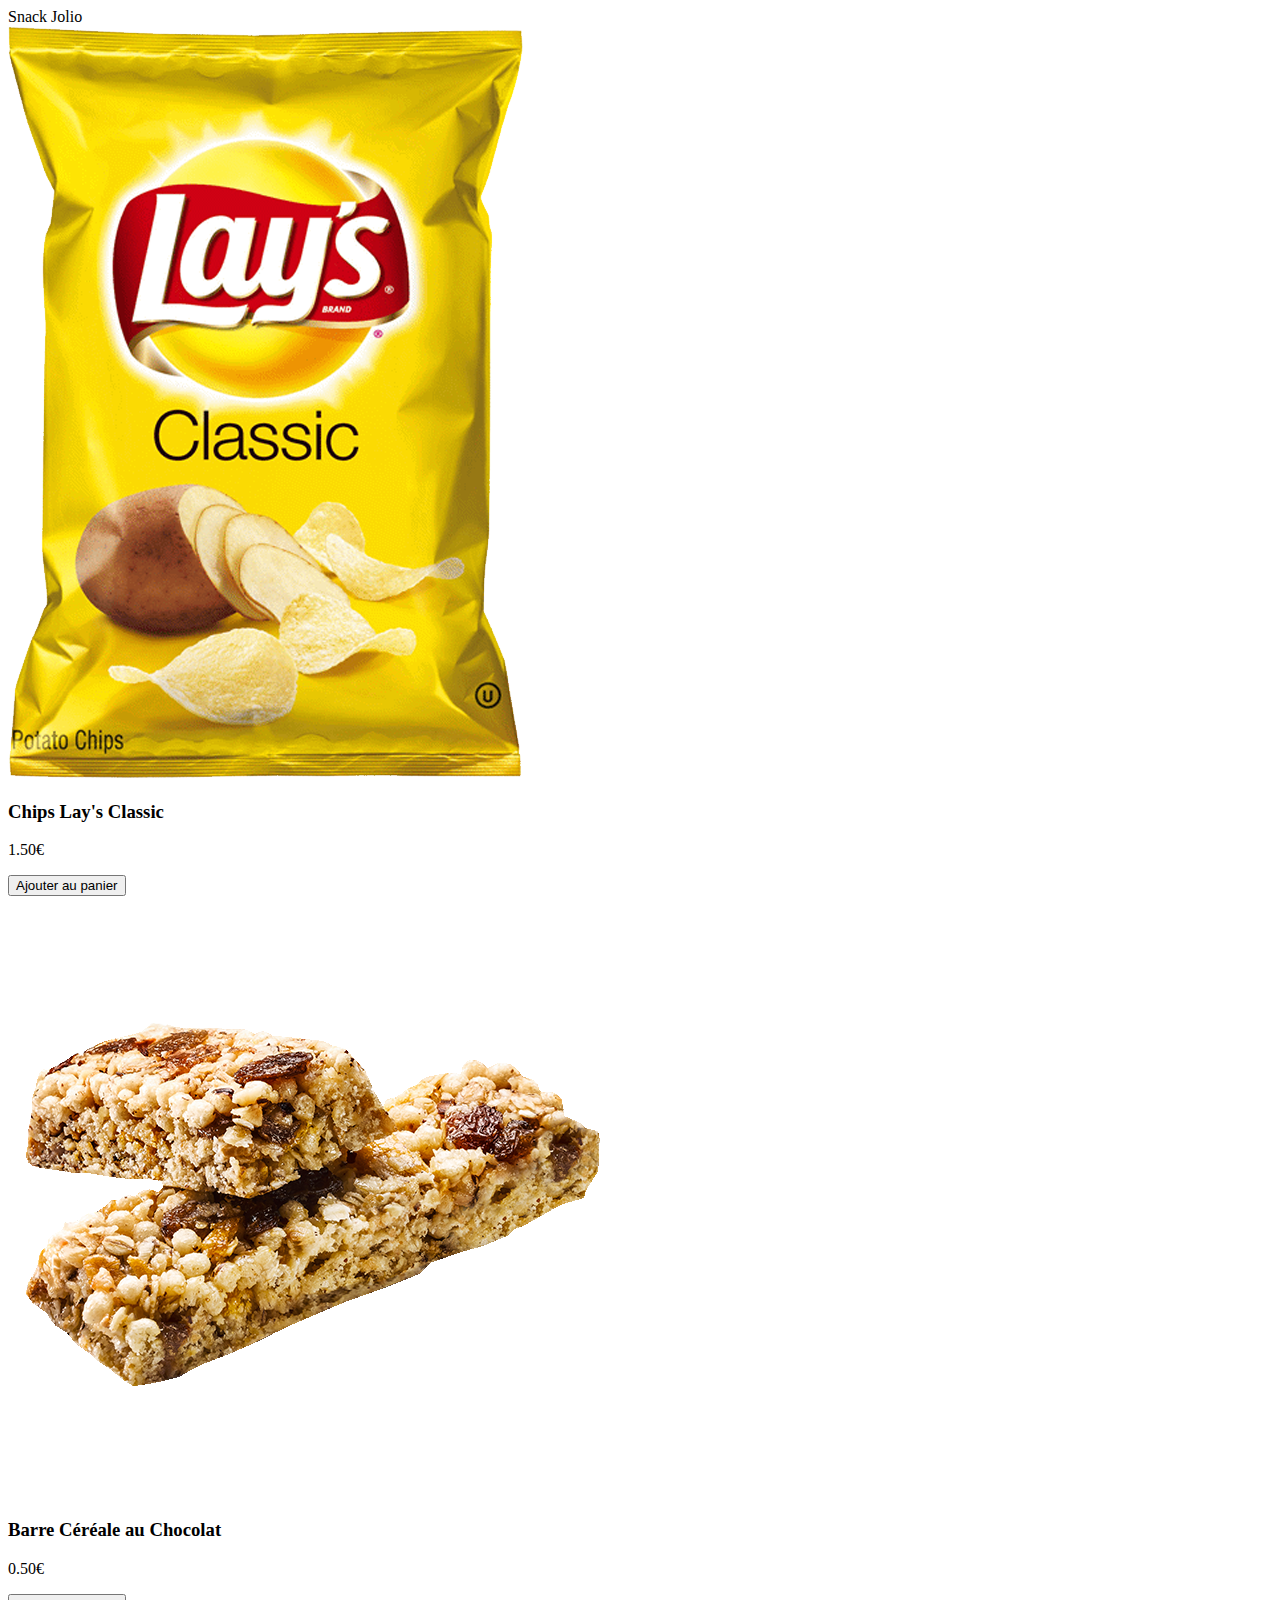
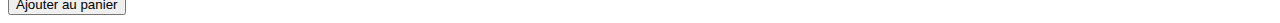
==== index.html @ e97047f4 "first commit" ====
<!DOCTYPE html>
<head>
    <meta charset="utf-8"/>
    <meta name="viewport" content="width=device-width, initial-scale=1.0">
    <title>Snack Jolio - Boutique</title>
    <link rel="icon" href="photo/sac-parachute.png"/> 
    <link rel="stylesheet" href="style.css"/>
</head>

<body>
    <div class="titre">Snack Jolio</div>
    <div class="product">
        <img class="image" src="photo/chips_lay's_classic.png" alt="Produit 1">
        <h3>Chips Lay's Classic</h3>
        <p class="price">1.50€</p>
        <button class="add-to-cart">Ajouter au panier</button>
    </div>
    <div class="product">
        <img class="image" src="photo/Barre-céréale-chocolat.png" alt="Produit 1">
        <h3>Barre Céréale au Chocolat</h3>
        <p class="price">0.50€</p>
        <button class="add-to-cart">Ajouter au panier</button>
    </div> 
</body>
---- style.css ----
@font-face {
    font-family: 'Grafton';
    src: url('font/zt-grafton-regular.ttf') format('truetype');
}

@media screen and (max-width: 426px) {
    .titre {
        text-align: center;
        font-family: 'Grafton';
        font-size: 34px;
    }
    .image {
        max-width: 100px;
    }
    .product {
        border: 1px solid #ccc;
        padding: 10px;
        text-align: center;
        margin: 10px;
      }
      
      .price {
        font-weight: bold;
        color: #f00;
      }
      
      .add-to-cart {
        background-color: #333;
        color: #fff;
        border: none;
        padding: 5px 10px;
        cursor: pointer;
      }
      
}
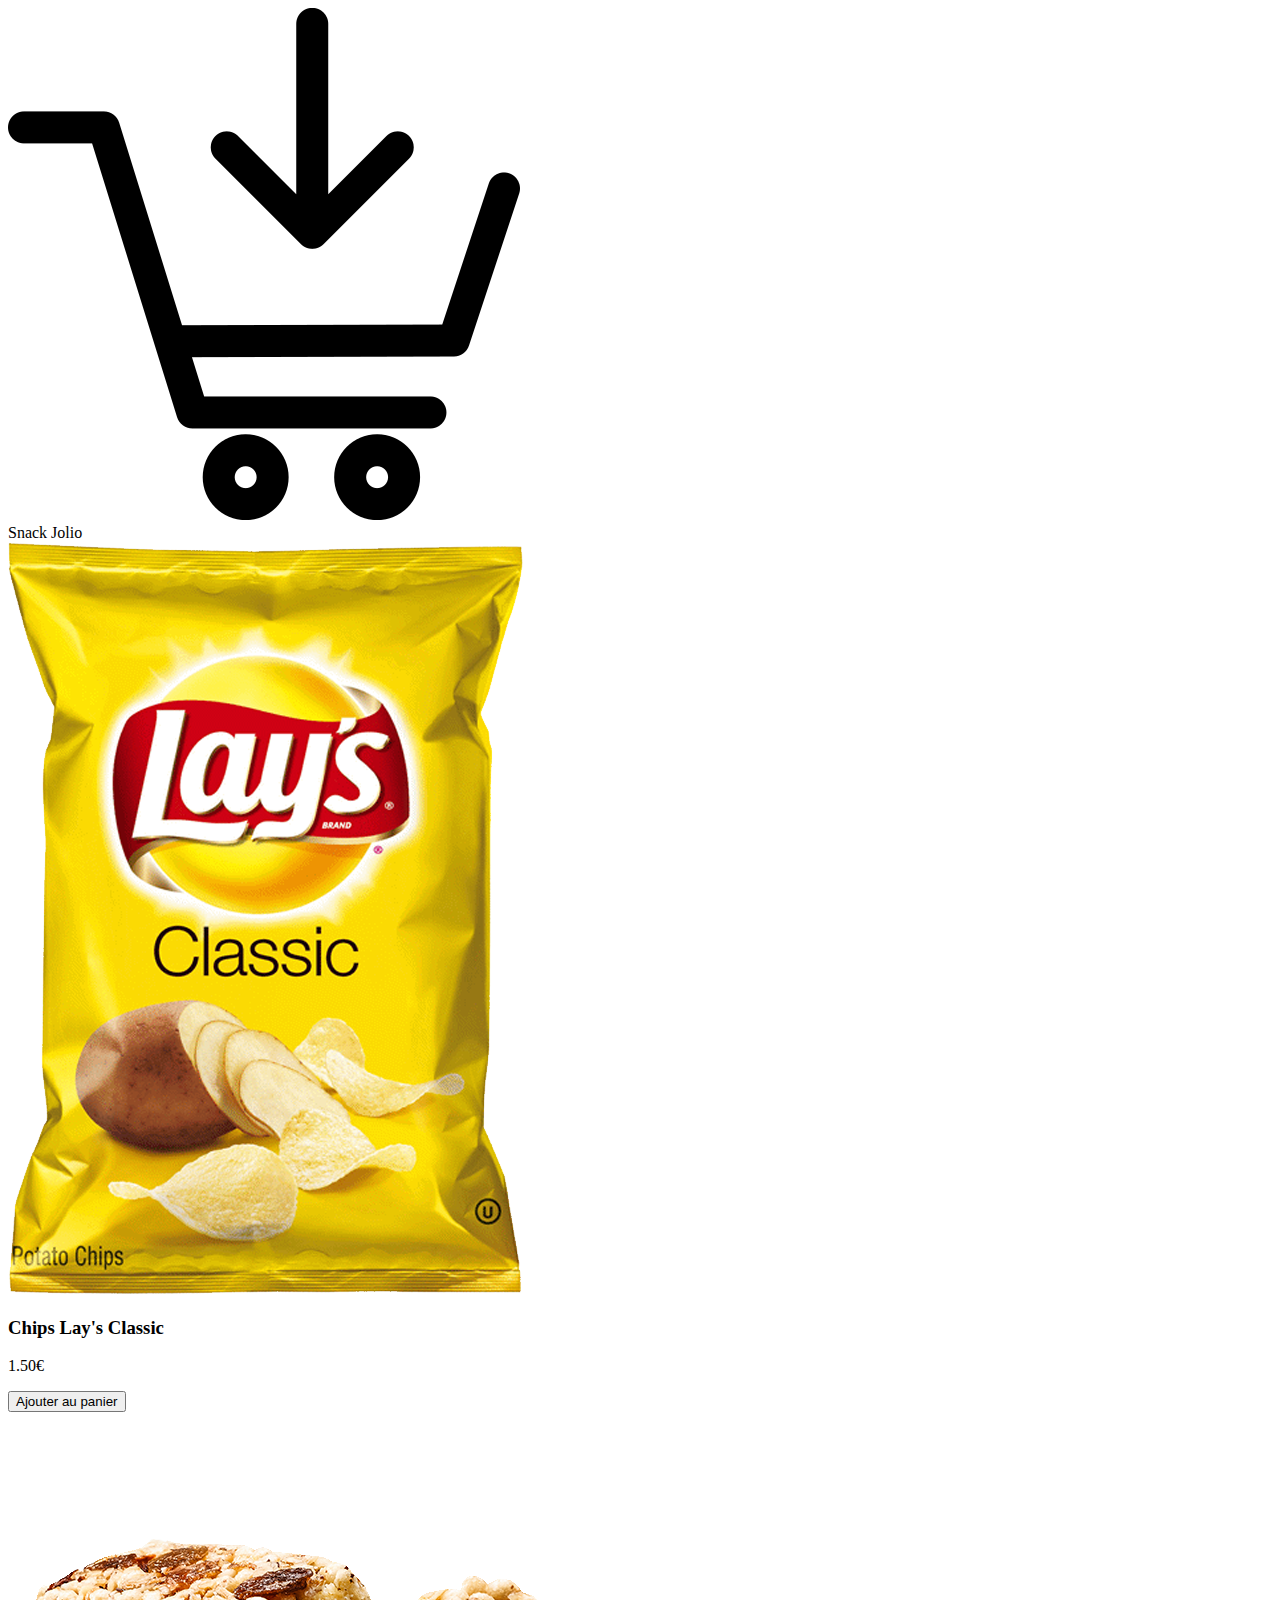
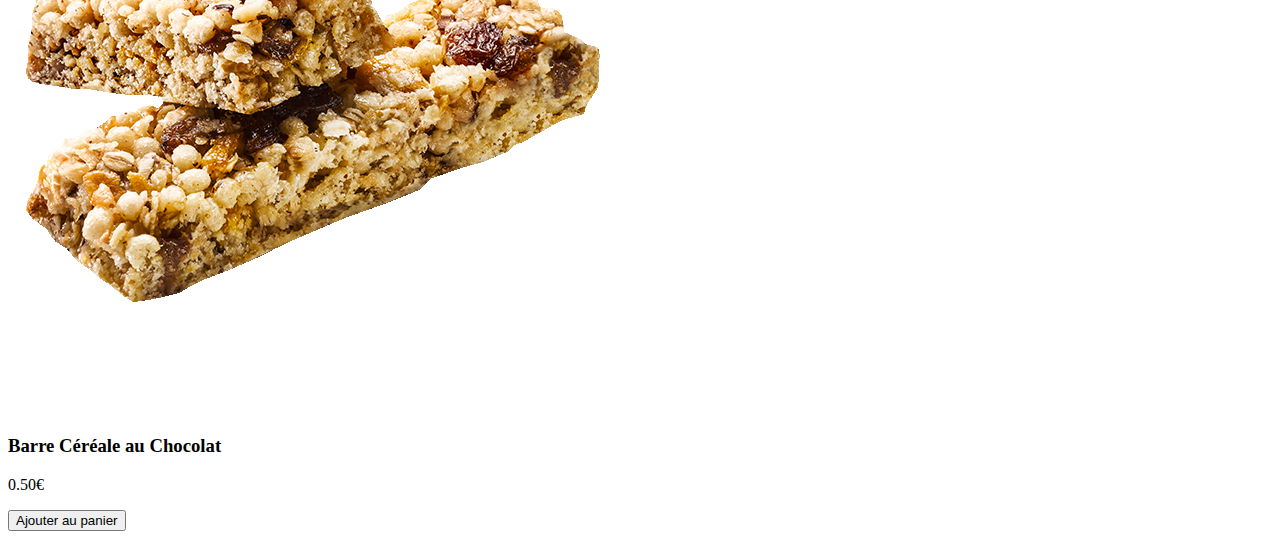
==== commit e769ca4e: "second commit" ====
--- a/index.html
+++ b/index.html
@@ -5,20 +5,24 @@
     <title>Snack Jolio - Boutique</title>
     <link rel="icon" href="photo/sac-parachute.png"/> 
     <link rel="stylesheet" href="style.css"/>
+    <script src="script.js"></script>
 </head>
 
 <body>
+    <a href="panier.html">
+        <img class="panier" src="photo/panier.png" alt="Votre panier"/>
+    </a>
     <div class="titre">Snack Jolio</div>
     <div class="product">
-        <img class="image" src="photo/chips_lay's_classic.png" alt="Produit 1">
+        <img class="image" src="photo/chips_lay's_classic.png" alt="Chips Lay's Classic">
         <h3>Chips Lay's Classic</h3>
         <p class="price">1.50€</p>
-        <button class="add-to-cart">Ajouter au panier</button>
+        <button class="add-to-cart" data-name="Chips Lay's Classic" data-price="1.50€">Ajouter au panier</button>
     </div>
     <div class="product">
-        <img class="image" src="photo/Barre-céréale-chocolat.png" alt="Produit 1">
+        <img class="image" src="photo/Barre-céréale-chocolat.png" alt="Barre Céréale au Chocolat">
         <h3>Barre Céréale au Chocolat</h3>
         <p class="price">0.50€</p>
-        <button class="add-to-cart">Ajouter au panier</button>
+        <button class="add-to-cart" data-name="Barre Céréale au Chocolat" data-price="0.50€">Ajouter au panier</button>
     </div> 
 </body>--- a/style.css
+++ b/style.css
@@ -9,27 +9,42 @@
         font-family: 'Grafton';
         font-size: 34px;
     }
+
     .image {
         max-width: 100px;
     }
+
     .product {
         border: 1px solid #ccc;
         padding: 10px;
         text-align: center;
         margin: 10px;
-      }
+    }
       
-      .price {
+    .price {
         font-weight: bold;
         color: #f00;
-      }
+    }
       
-      .add-to-cart {
+    .add-to-cart {
         background-color: #333;
         color: #fff;
         border: none;
         padding: 5px 10px;
         cursor: pointer;
-      }
+    }
       
+    .panier {
+        float: right;
+        max-width: 40px;
+        margin-left: -50px;
+        margin-right: 10px;
+    }
+
+    .retour {
+        float: left;
+        max-width: 40px;
+        margin-left: 10px;
+        margin-right: -30px;
+    }
 }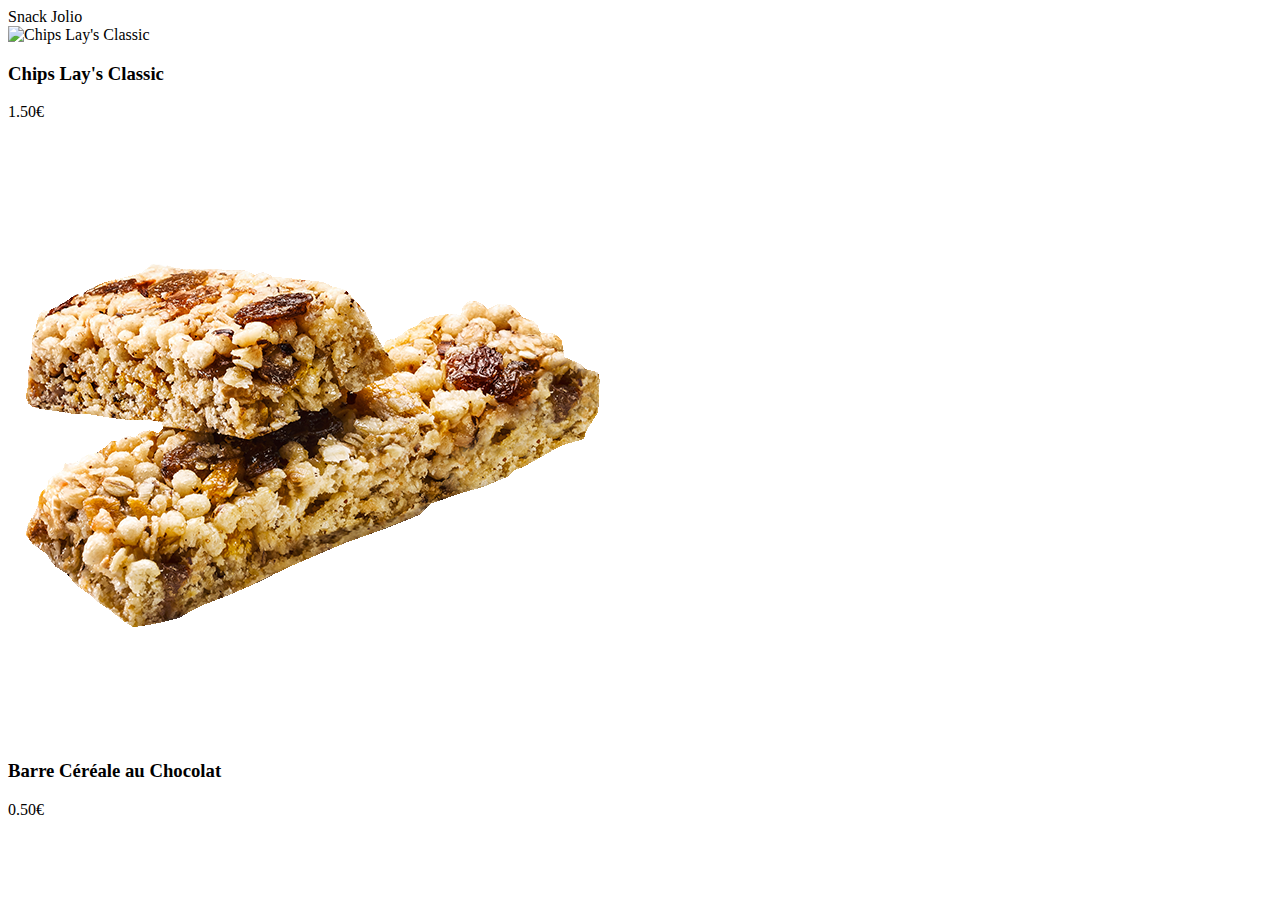
==== commit 4f866ac6: "10" ====
--- a/index.html
+++ b/index.html
@@ -3,26 +3,88 @@
     <meta charset="utf-8"/>
     <meta name="viewport" content="width=device-width, initial-scale=1.0">
     <title>Snack Jolio - Boutique</title>
-    <link rel="icon" href="photo/sac-parachute.png"/> 
+    <link rel="icon" href="photo/sac-de-livraison.png"/> 
     <link rel="stylesheet" href="style.css"/>
-    <script src="script.js"></script>
+    <script src="https://www.paypal.com/sdk/js?client-id=AahiLvy2JnKopHte2aaKFpALlUalPi7mvWph63BJ5jdGrnsiA52Bm4ZffnD5_xI2AtVXrN3UL7CwZny0&currency=EUR"></script>
 </head>
 
 <body>
-    <a href="panier.html">
-        <img class="panier" src="photo/panier.png" alt="Votre panier"/>
-    </a>
     <div class="titre">Snack Jolio</div>
     <div class="product">
         <img class="image" src="photo/chips_lay's_classic.png" alt="Chips Lay's Classic">
         <h3>Chips Lay's Classic</h3>
         <p class="price">1.50€</p>
-        <button class="add-to-cart" data-name="Chips Lay's Classic" data-price="1.50€">Ajouter au panier</button>
+        <div id="paypal-button-container"></div>
+      <script>
+    paypal.Buttons({
+
+      style: {
+        layout: 'horizontal',
+        color:  'gold',
+        shape:  'pill',
+        label:  'paypal'
+      },
+
+      createOrder: function(data, actions){
+        return actions.order.create({
+          purchase_units: [{
+            amount: {
+              value: '1.50',
+              name: 'Chips Lays Classic'
+            }
+          }]
+        })
+      },
+      onApprouve : function(data, actions) {
+        return actions.order.capture().then(function(details){
+          alert("Transaction accepter : "+ details.payer.name.given_name)
+        })
+      },
+      onError: function(err){
+        console.error('Payment Error :', err);
+        alert('Payment refuser !');
+      }
+
+    }).render("#paypal-button-container");
+    </script>
     </div>
+
     <div class="product">
         <img class="image" src="photo/Barre-céréale-chocolat.png" alt="Barre Céréale au Chocolat">
         <h3>Barre Céréale au Chocolat</h3>
         <p class="price">0.50€</p>
-        <button class="add-to-cart" data-name="Barre Céréale au Chocolat" data-price="0.50€">Ajouter au panier</button>
-    </div> 
+        <div id="paypal-button-container1"></div>
+      <script>
+    paypal.Buttons({
+
+      style: {
+        layout: 'horizontal',
+        color:  'gold',
+        shape:  'pill',
+        label:  'paypal'
+      },
+
+      createOrder: function(data, actions){
+        return actions.order.create({
+          purchase_units: [{
+            amount: {
+              value: '0.50',
+              name: 'Barre Céréale au Chocolat'
+            }
+          }]
+        })
+      },
+      onApprouve : function(data, actions) {
+        return actions.order.capture().then(function(details){
+          alert("Transaction accepter : "+ details.payer.name.given_name)
+        })
+      },
+      onError: function(err){
+        console.error('Payment Error :', err);
+        alert('Payment refuser !');
+      }
+
+    }).render("#paypal-button-container1");
+    </script>
+    </div>
 </body>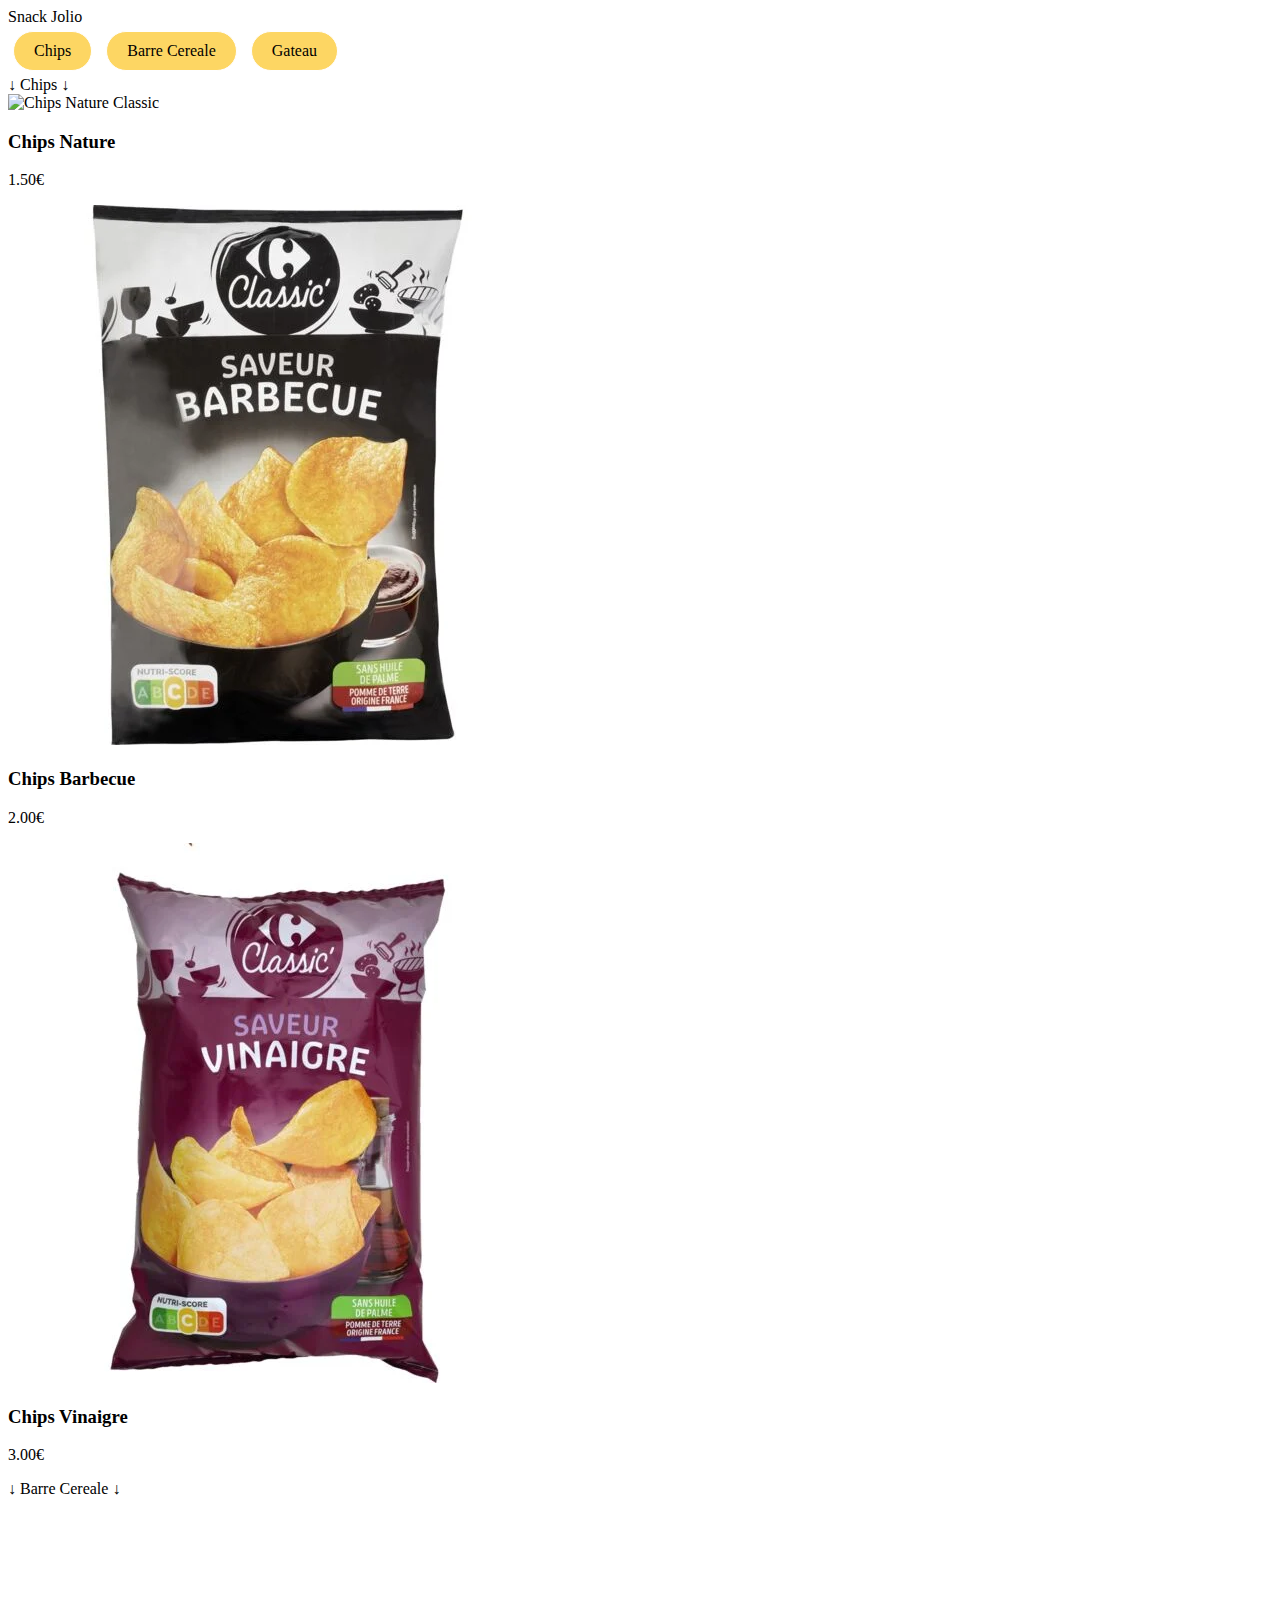
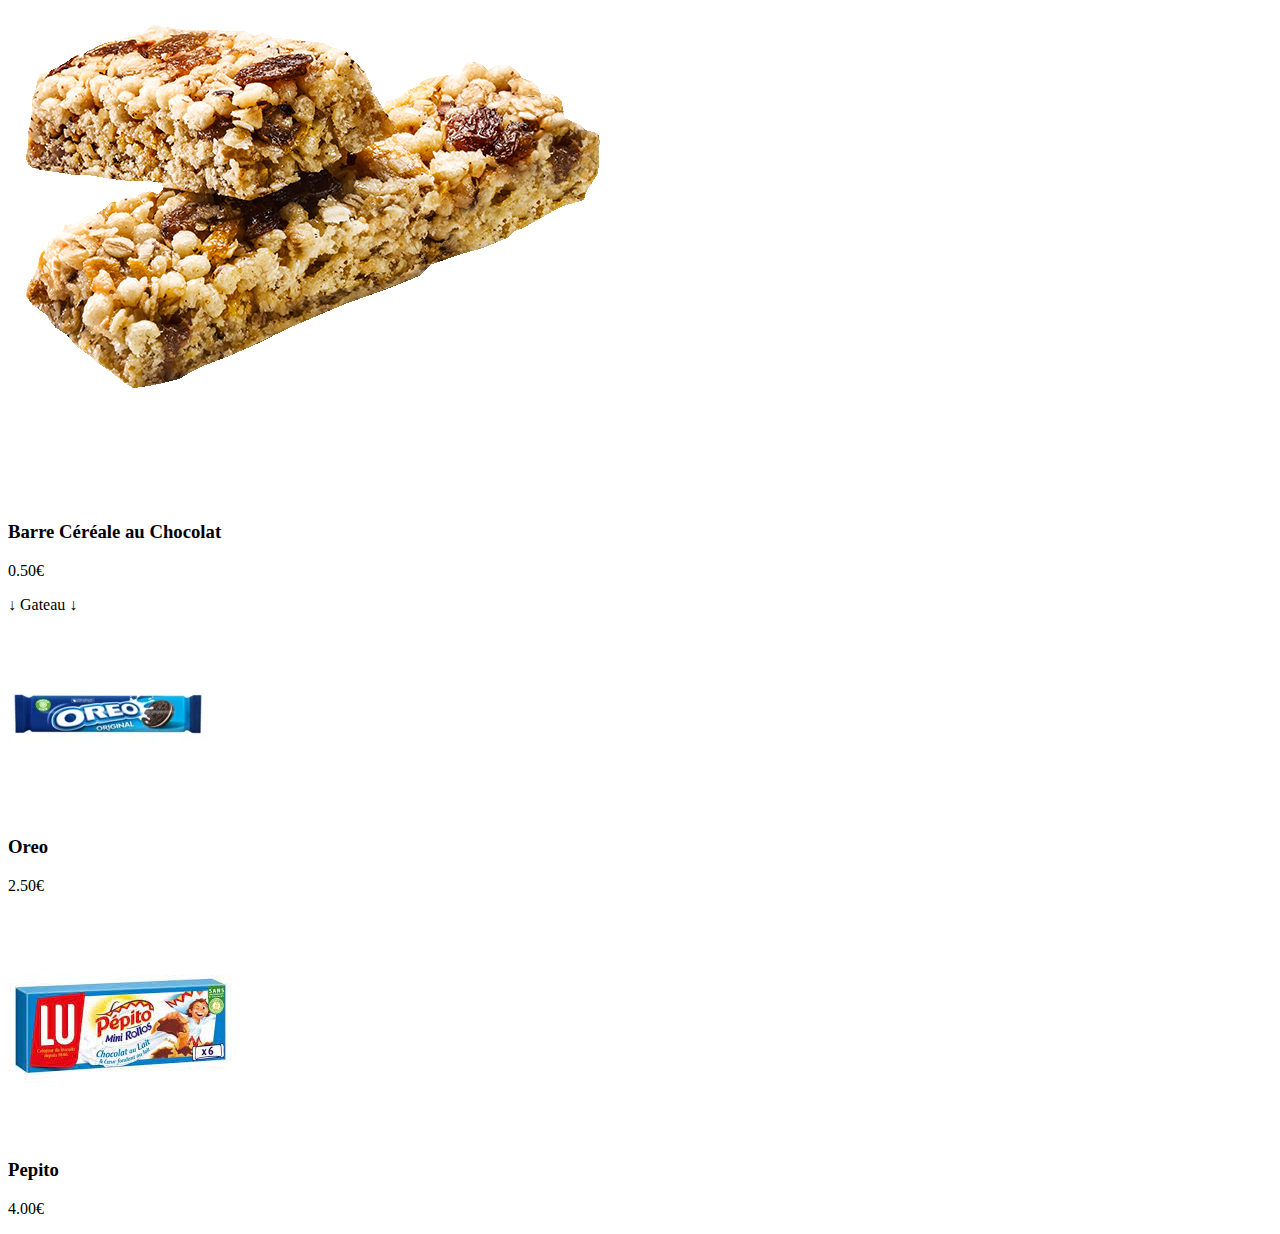
==== commit d403d9c4: "16" ====
--- a/index.html
+++ b/index.html
@@ -9,10 +9,19 @@
 </head>
 
 <body>
-    <div class="titre">Snack Jolio</div>
-    <div class="product">
-        <img class="image" src="photo/chips_lay's_classic.png" alt="Chips Lay's Classic">
-        <h3>Chips Lay's Classic</h3>
+  <div class="titre">Snack Jolio</div>
+  
+  <div class="lien">
+    <a href=#Chips>Chips</a>
+    <a href=#Barre>Barre Cereale</a>
+    <a href=#Gateau>Gateau</a>
+  </div>
+
+  <div id="Chips" class="titre1">↓ Chips ↓</div>
+
+    <div class="product">
+        <img class="image" src="photo/Chips_nature_carrefour.png" alt="Chips Nature Classic">
+        <h3>Chips Nature</h3>
         <p class="price">1.50€</p>
         <div id="paypal-button-container"></div>
       <script>
@@ -29,10 +38,9 @@
         return actions.order.create({
           purchase_units: [{
             amount: {
-              value: '1.50',
-              name: 'Chips Lays Classic'
-            }
-          }]
+              value: '1.85',
+            },
+          }],
         })
       },
       onApprouve : function(data, actions) {
@@ -48,6 +56,84 @@
     }).render("#paypal-button-container");
     </script>
     </div>
+
+    <div class="product">
+        <img class="image" src="photo/Chips BBQ carrefour.png" alt="Chips au Barbecue">
+        <h3>Chips Barbecue</h3>
+        <p class="price">2.00€</p>
+        <div id="paypal-button-container2"></div>
+      <script>
+    paypal.Buttons({
+
+      style: {
+        layout: 'horizontal',
+        color:  'gold',
+        shape:  'pill',
+        label:  'paypal'
+      },
+
+      createOrder: function(data, actions){
+        return actions.order.create({
+          purchase_units: [{
+            amount: {
+              value: '2.35',
+            },
+          }],
+        })
+      },
+      onApprouve : function(data, actions) {
+        return actions.order.capture().then(function(details){
+          alert("Transaction accepter : "+ details.payer.name.given_name)
+        })
+      },
+      onError: function(err){
+        console.error('Payment Error :', err);
+        alert('Payment refuser !');
+      }
+
+    }).render("#paypal-button-container2");
+    </script>
+    </div>
+
+    <div class="product">
+      <img class="image" src="photo/Chips vinaigre.png" alt="Chips au Vinaigre">
+      <h3>Chips Vinaigre</h3>
+      <p class="price">3.00€</p>
+      <div id="paypal-button-container3"></div>
+      <script>
+      paypal.Buttons({
+
+      style: {
+        layout: 'horizontal',
+        color:  'gold',
+        shape:  'pill',
+        label:  'paypal'
+      },
+
+      createOrder: function(data, actions){
+        return actions.order.create({
+          purchase_units: [{
+            amount: {
+              value: '3.35',
+            },
+          }],
+       })
+      },
+      onApprouve : function(data, actions) {
+        return actions.order.capture().then(function(details){
+          alert("Transaction accepter : "+ details.payer.name.given_name)
+        })
+      },
+      onError: function(err){
+        console.error('Payment Error :', err);
+        alert('Payment refuser !');
+      }
+
+    }).render("#paypal-button-container3");
+    </script>
+    </div>
+
+    <div id="Barre" class="titre1">↓ Barre Cereale ↓</div>
 
     <div class="product">
         <img class="image" src="photo/Barre-céréale-chocolat.png" alt="Barre Céréale au Chocolat">
@@ -68,8 +154,7 @@
         return actions.order.create({
           purchase_units: [{
             amount: {
-              value: '0.50',
-              name: 'Barre Céréale au Chocolat'
+              value: '0.85'
             }
           }]
         })
@@ -87,4 +172,82 @@
     }).render("#paypal-button-container1");
     </script>
     </div>
+
+    <div id="Gateau" class="titre1">↓ Gateau ↓</div>
+
+    <div class="product">
+      <img class="image" src="photo/Oreo.png" alt="Oreo">
+      <h3>Oreo</h3>
+      <p class="price">2.50€</p>
+      <div id="paypal-button-container4"></div>
+      <script>
+      paypal.Buttons({
+
+      style: {
+        layout: 'horizontal',
+        color:  'gold',
+        shape:  'pill',
+        label:  'paypal'
+      },
+
+      createOrder: function(data, actions){
+        return actions.order.create({
+          purchase_units: [{
+            amount: {
+              value: '2.85',
+            },
+          }],
+       })
+      },
+      onApprouve : function(data, actions) {
+        return actions.order.capture().then(function(details){
+          alert("Transaction accepter : "+ details.payer.name.given_name)
+        })
+      },
+      onError: function(err){
+        console.error('Payment Error :', err);
+        alert('Payment refuser !');
+      }
+
+    }).render("#paypal-button-container4");
+    </script>
+    </div>
+
+    <div class="product">
+      <img class="image" src="photo/pepito.jpg" alt="Pepito">
+      <h3>Pepito</h3>
+      <p class="price">4.00€</p>
+      <div id="paypal-button-container5"></div>
+      <script>
+      paypal.Buttons({
+
+      style: {
+        layout: 'horizontal',
+        color:  'gold',
+        shape:  'pill',
+        label:  'paypal'
+      },
+
+      createOrder: function(data, actions){
+        return actions.order.create({
+          purchase_units: [{
+            amount: {
+              value: '4.35',
+            },
+          }],
+       })
+      },
+      onApprouve : function(data, actions) {
+        return actions.order.capture().then(function(details){
+          alert("Transaction accepter : "+ details.payer.name.given_name)
+        })
+      },
+      onError: function(err){
+        console.error('Payment Error :', err);
+        alert('Payment refuser !');
+      }
+
+    }).render("#paypal-button-container5");
+    </script>
+    </div>
 </body>--- a/style.css
+++ b/style.css
@@ -3,15 +3,43 @@
     src: url('font/zt-grafton-regular.ttf') format('truetype');
 }
 
+/* Style de base pour les liens */
+a {
+    display: inline-block;
+    padding: 10px 20px; /* Ajustez les valeurs selon vos préférences */
+    background-color: #fdd663; /* Couleur de fond jaune */
+    color: black; /* Couleur du texte noir */
+    text-decoration: none; /* Pas de soulignement */
+    border: 1px solid rgb(255, 255, 255); /* Bordure noire d'épaisseur 1px */
+    border-radius: 20px; /* Coins arrondis */
+    margin: 5px; /* Marge autour des liens */
+}
+  
+  /* Au survol de la souris */
+a:hover {
+    background-color: orange; /* Couleur de fond orange au survol */
+}
+
+
 @media screen and (max-width: 426px) {
+    .lien{
+        text-align: center;
+    }
+    
     .titre {
         text-align: center;
         font-family: 'Grafton';
         font-size: 34px;
     }
+    
+    .titre1 {
+        text-align: center;
+        font-family: 'Grafton';
+        font-size: 20px;
+    }
 
     .image {
-        max-width: 100px;
+        max-width: 150px;
     }
 
     .product {
@@ -47,4 +75,21 @@
         margin-left: 10px;
         margin-right: -30px;
     }
+
+    .cart-item {
+        display: flex;
+        align-items: center;
+        margin: 10px;
+    }
+    
+    .cart-item-image {
+        width: 50px;
+        height: 50px;
+        margin-right: 10px;
+    }
+    
+    .cart-item-name {
+        font-size: 16px;
+    }
+    
 }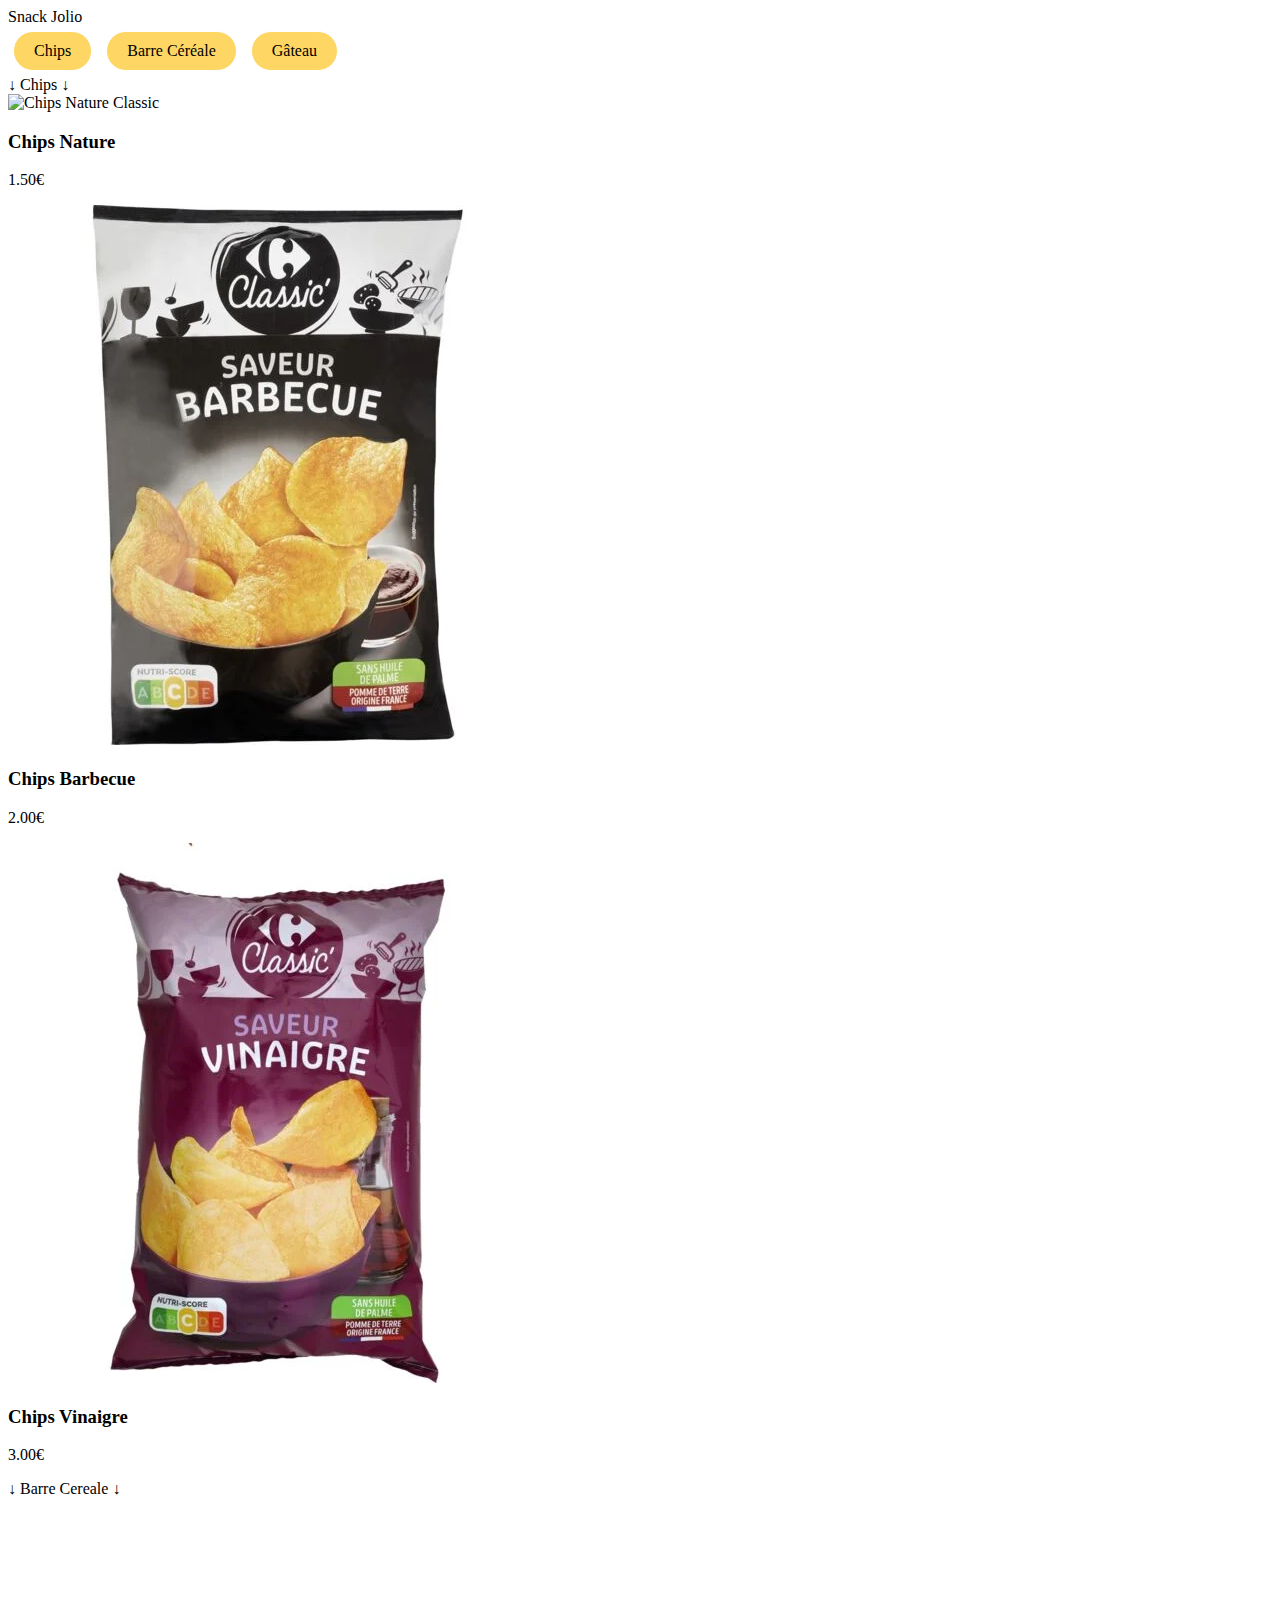
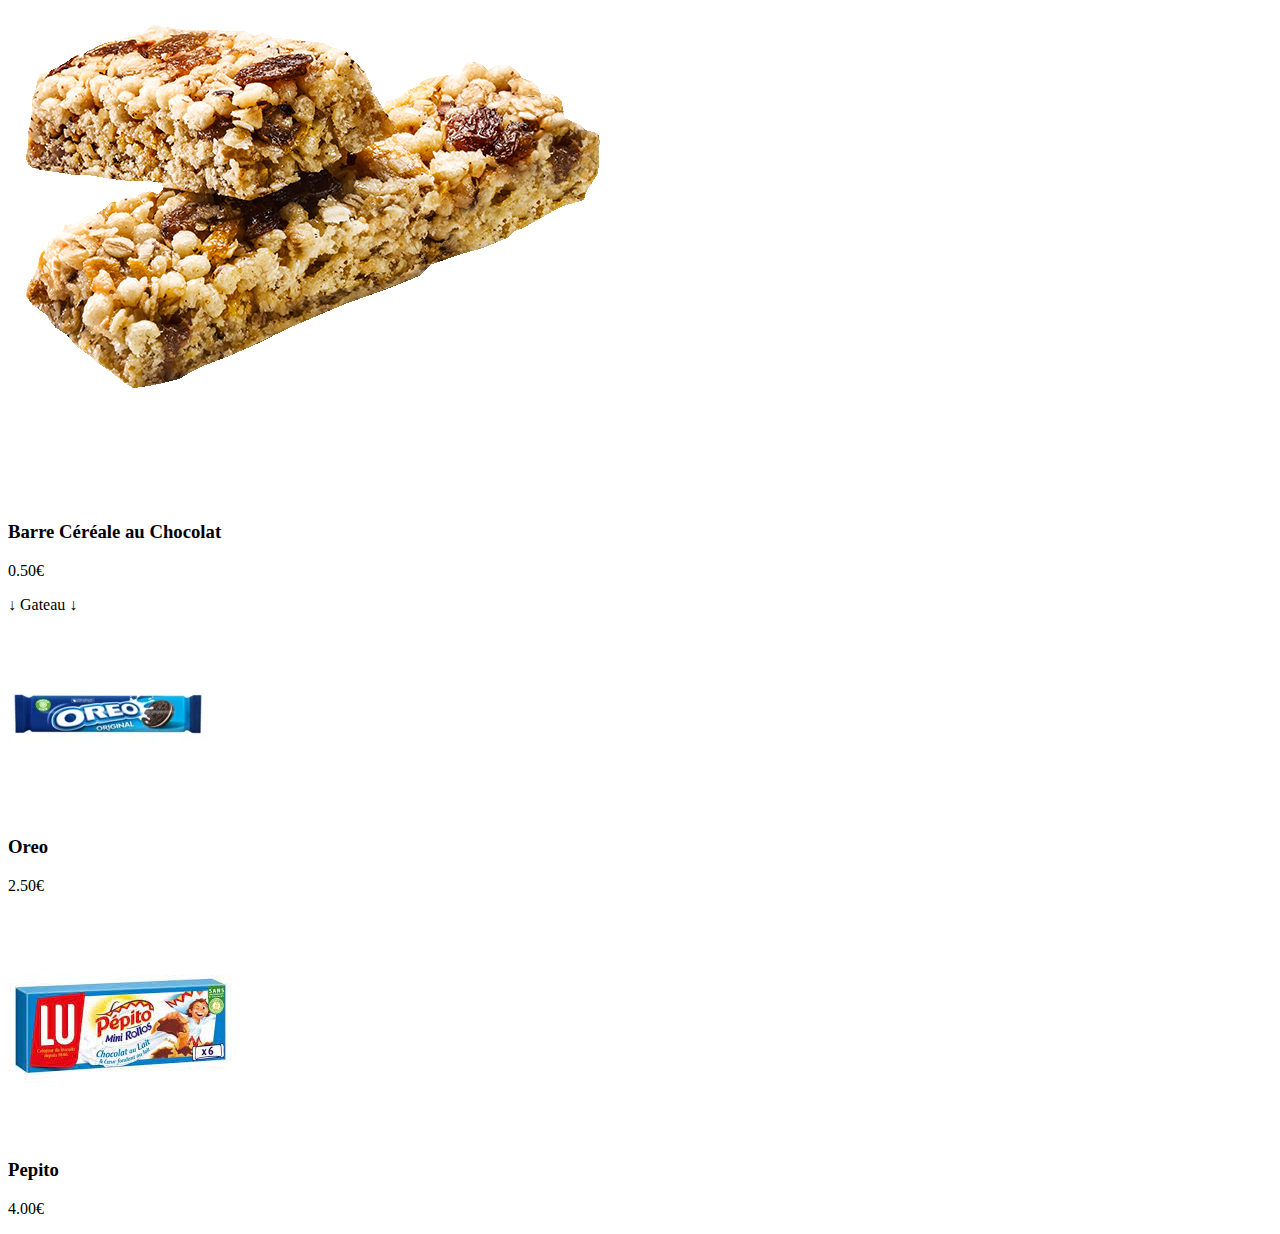
==== commit 8624dd26: "18" ====
--- a/index.html
+++ b/index.html
@@ -13,8 +13,8 @@
   
   <div class="lien">
     <a href=#Chips>Chips</a>
-    <a href=#Barre>Barre Cereale</a>
-    <a href=#Gateau>Gateau</a>
+    <a href=#Barre>Barre Céréale</a>
+    <a href=#Gateau>Gâteau</a>
   </div>
 
   <div id="Chips" class="titre1">↓ Chips ↓</div>
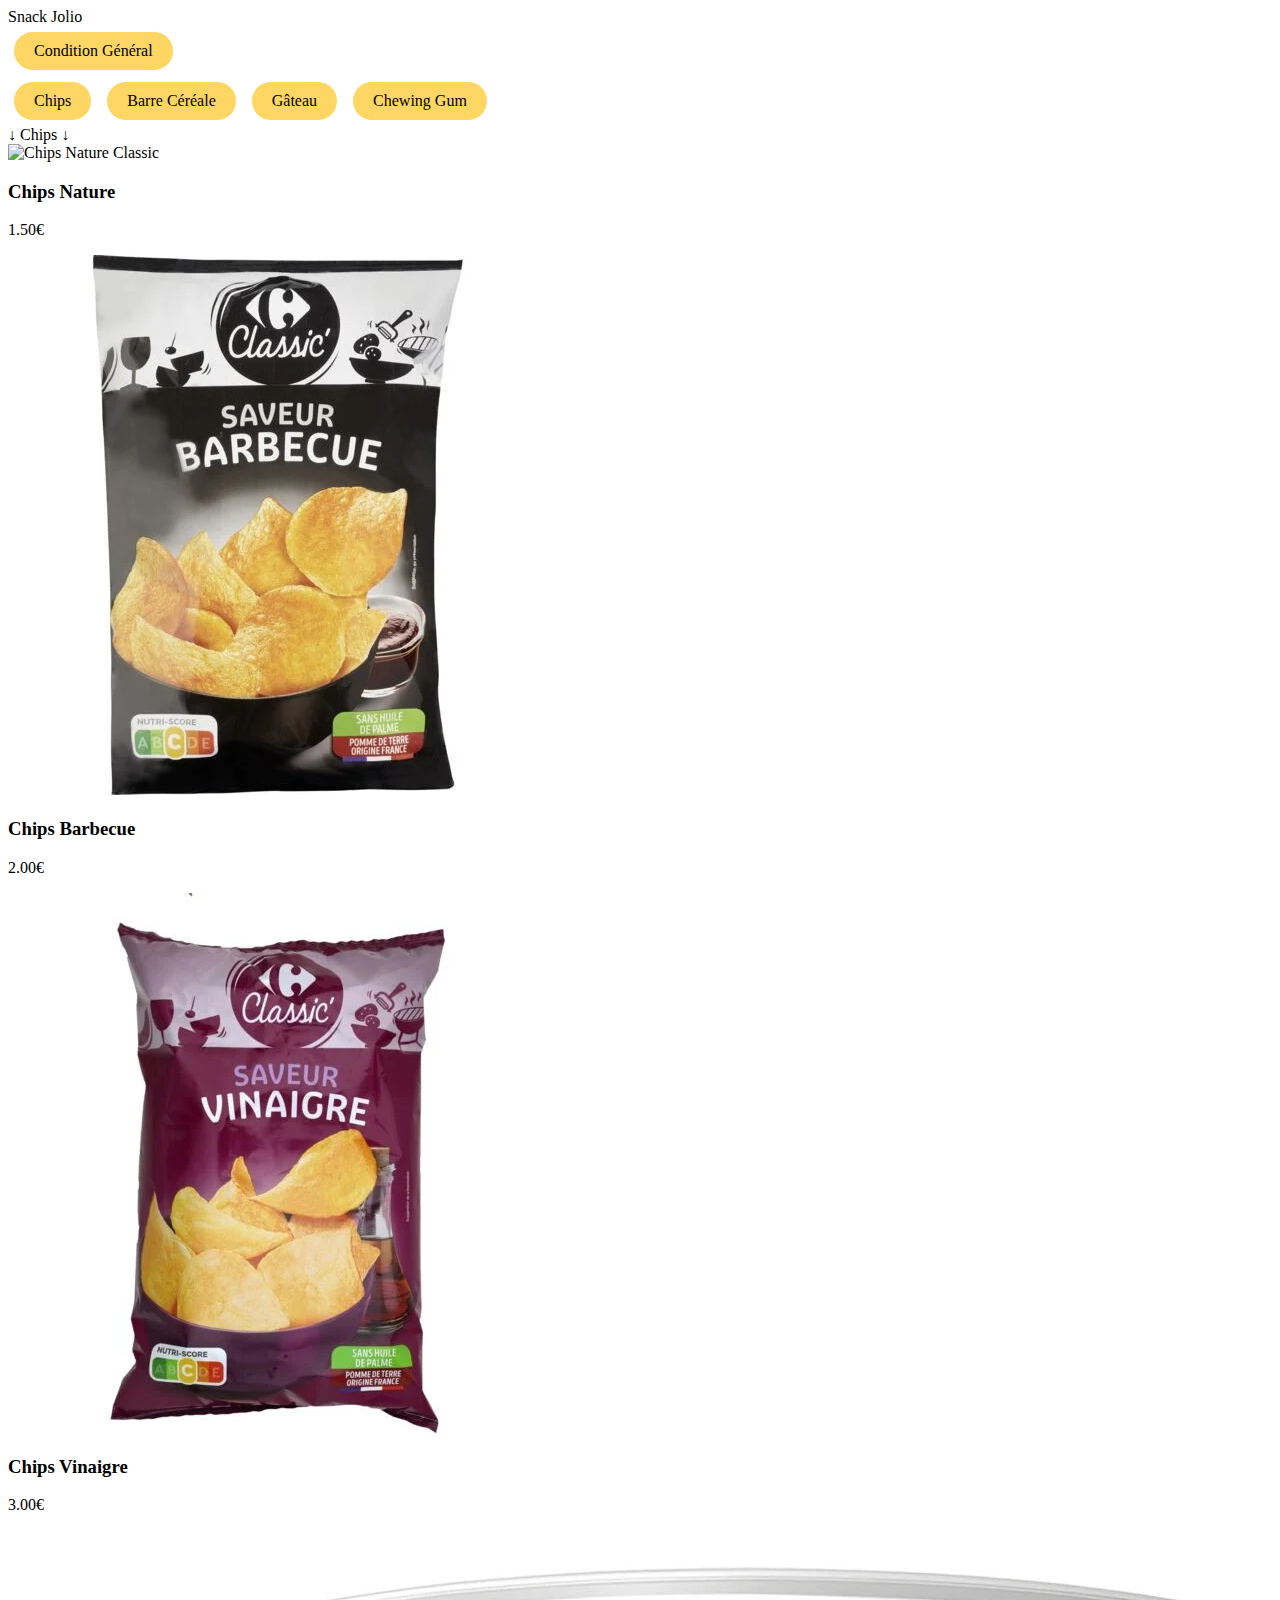
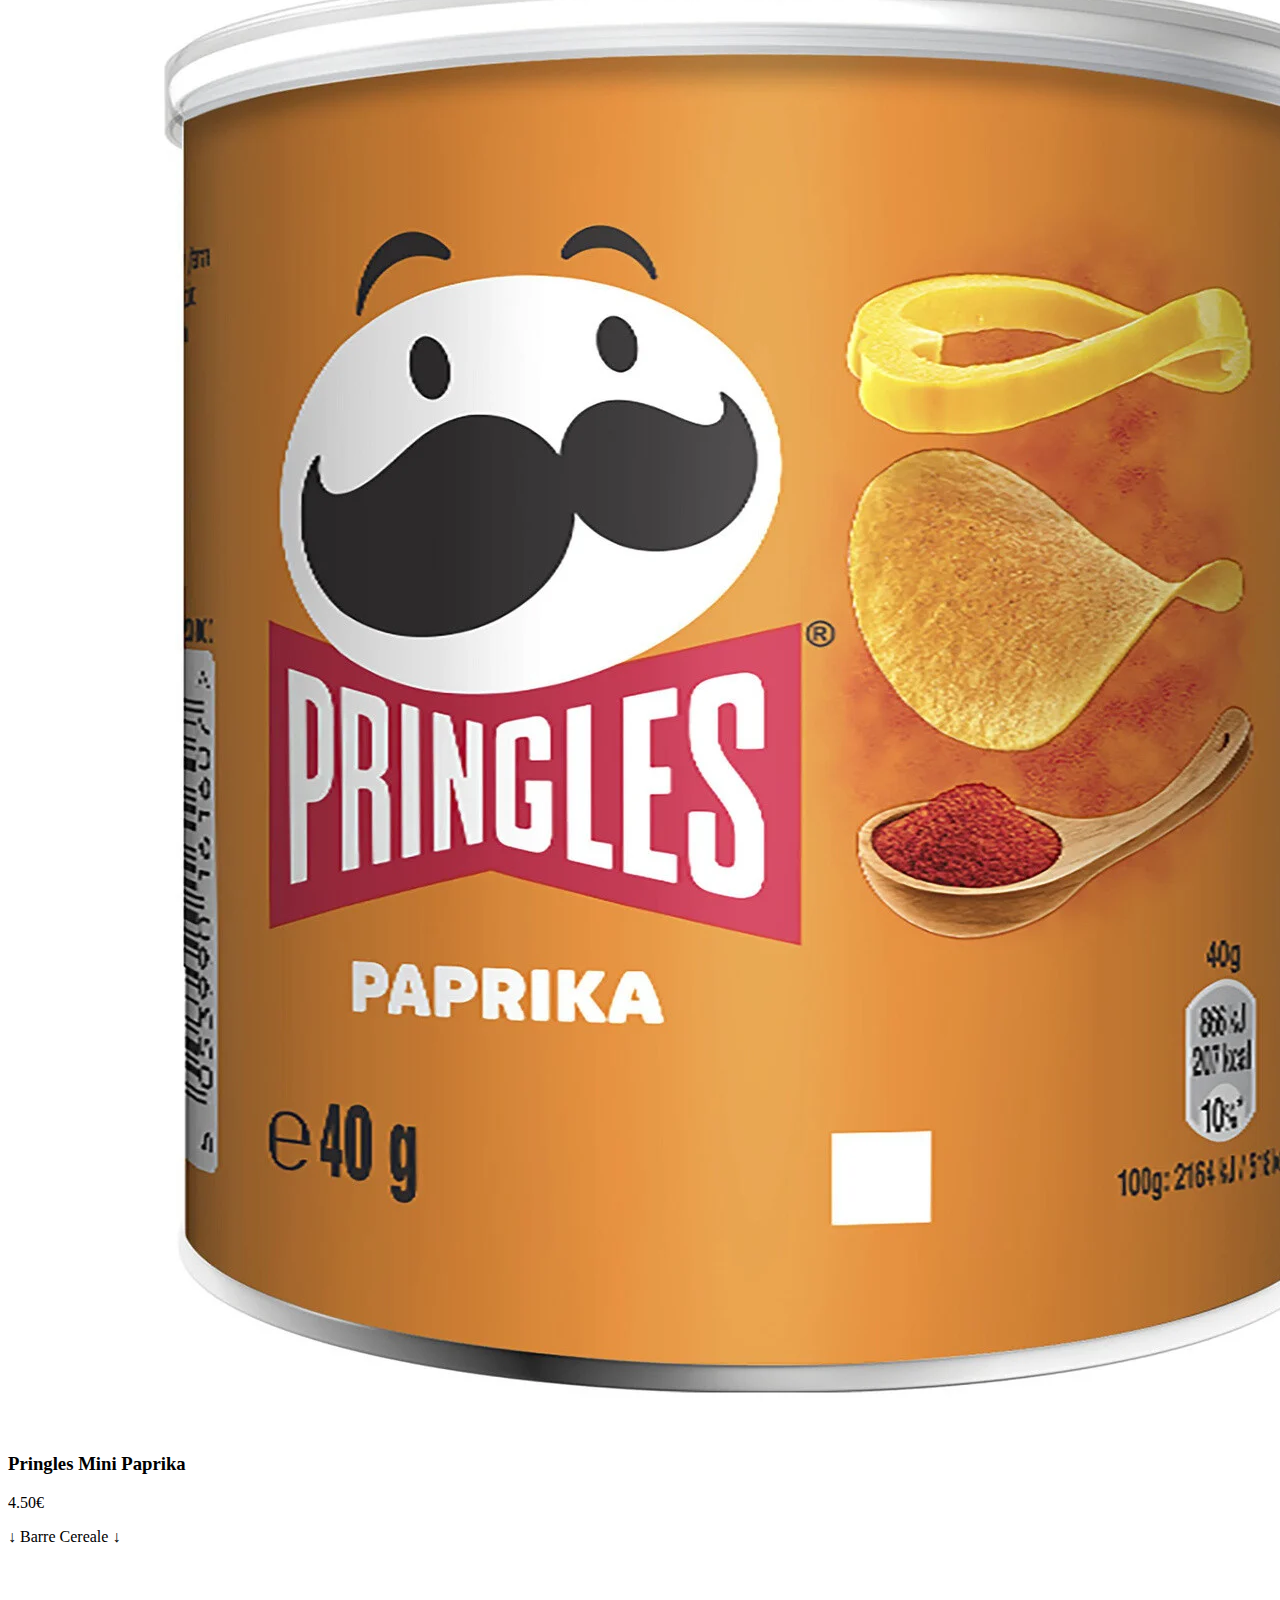
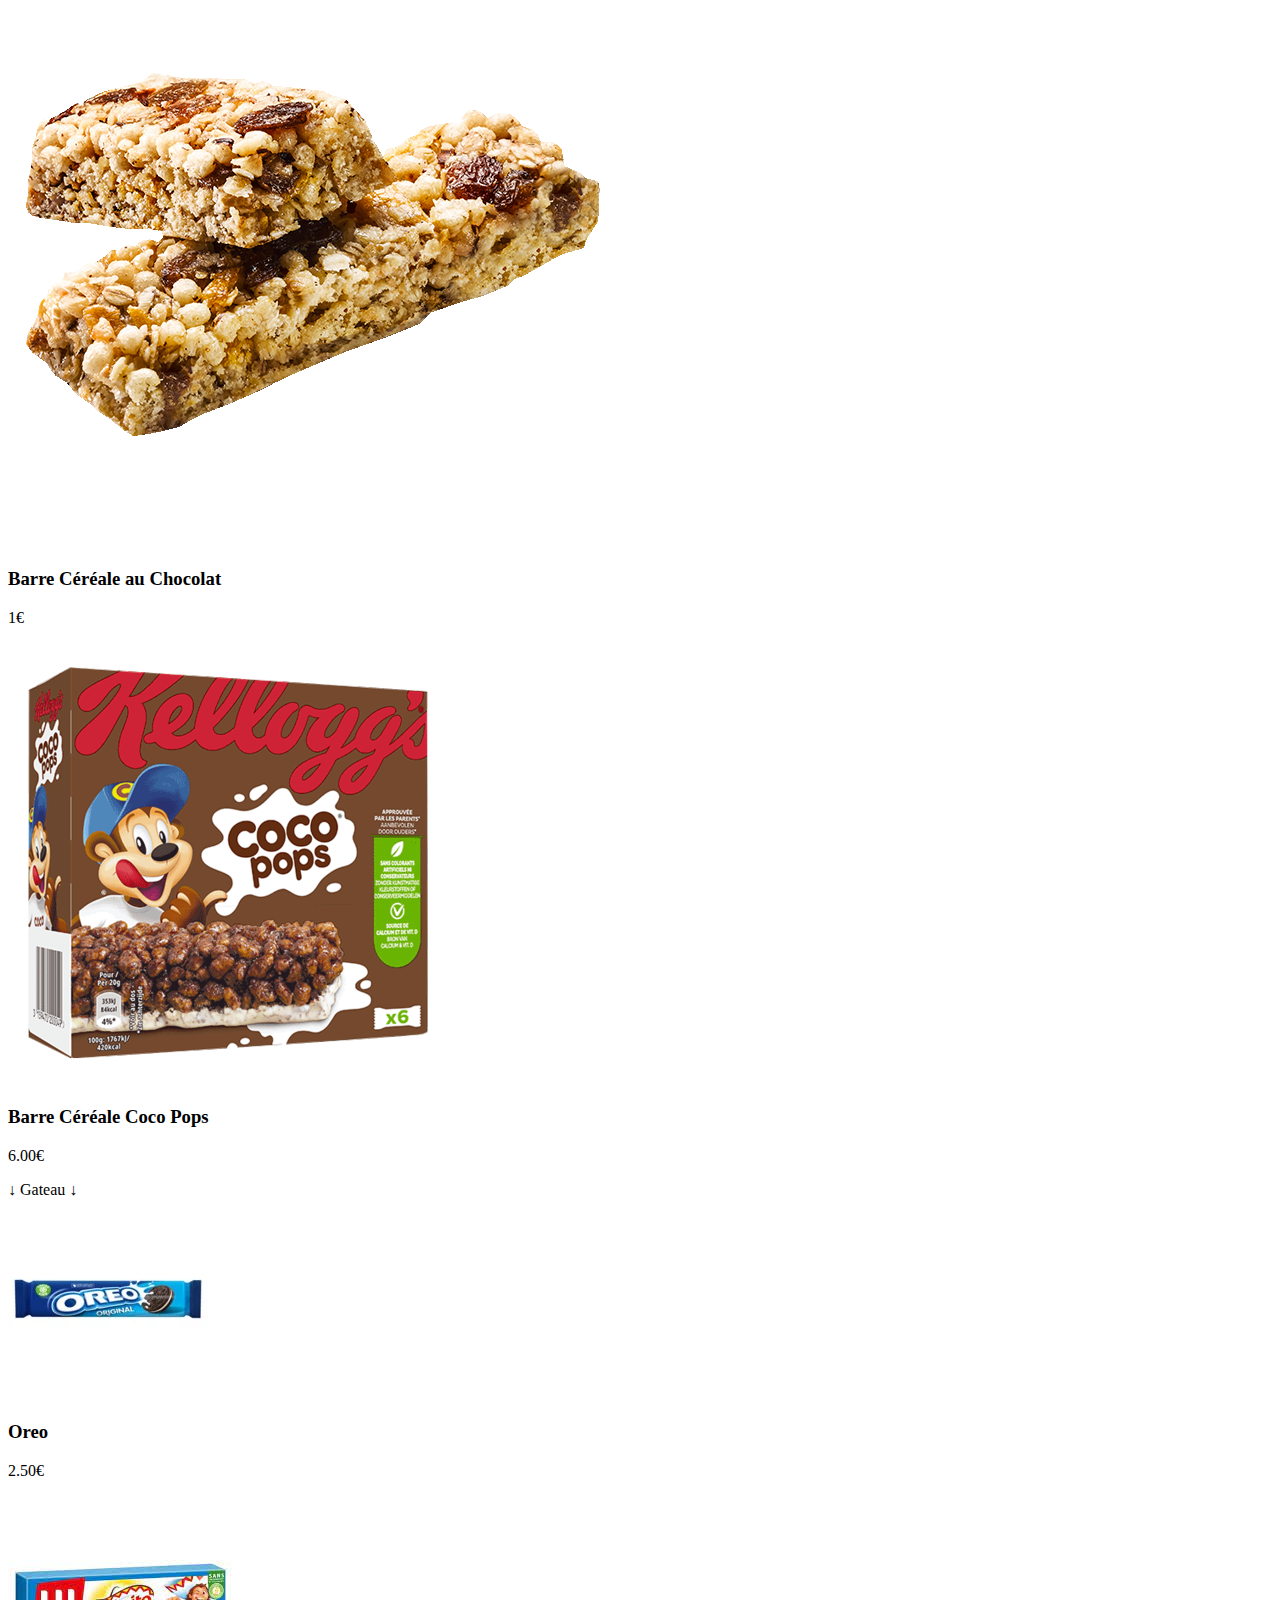
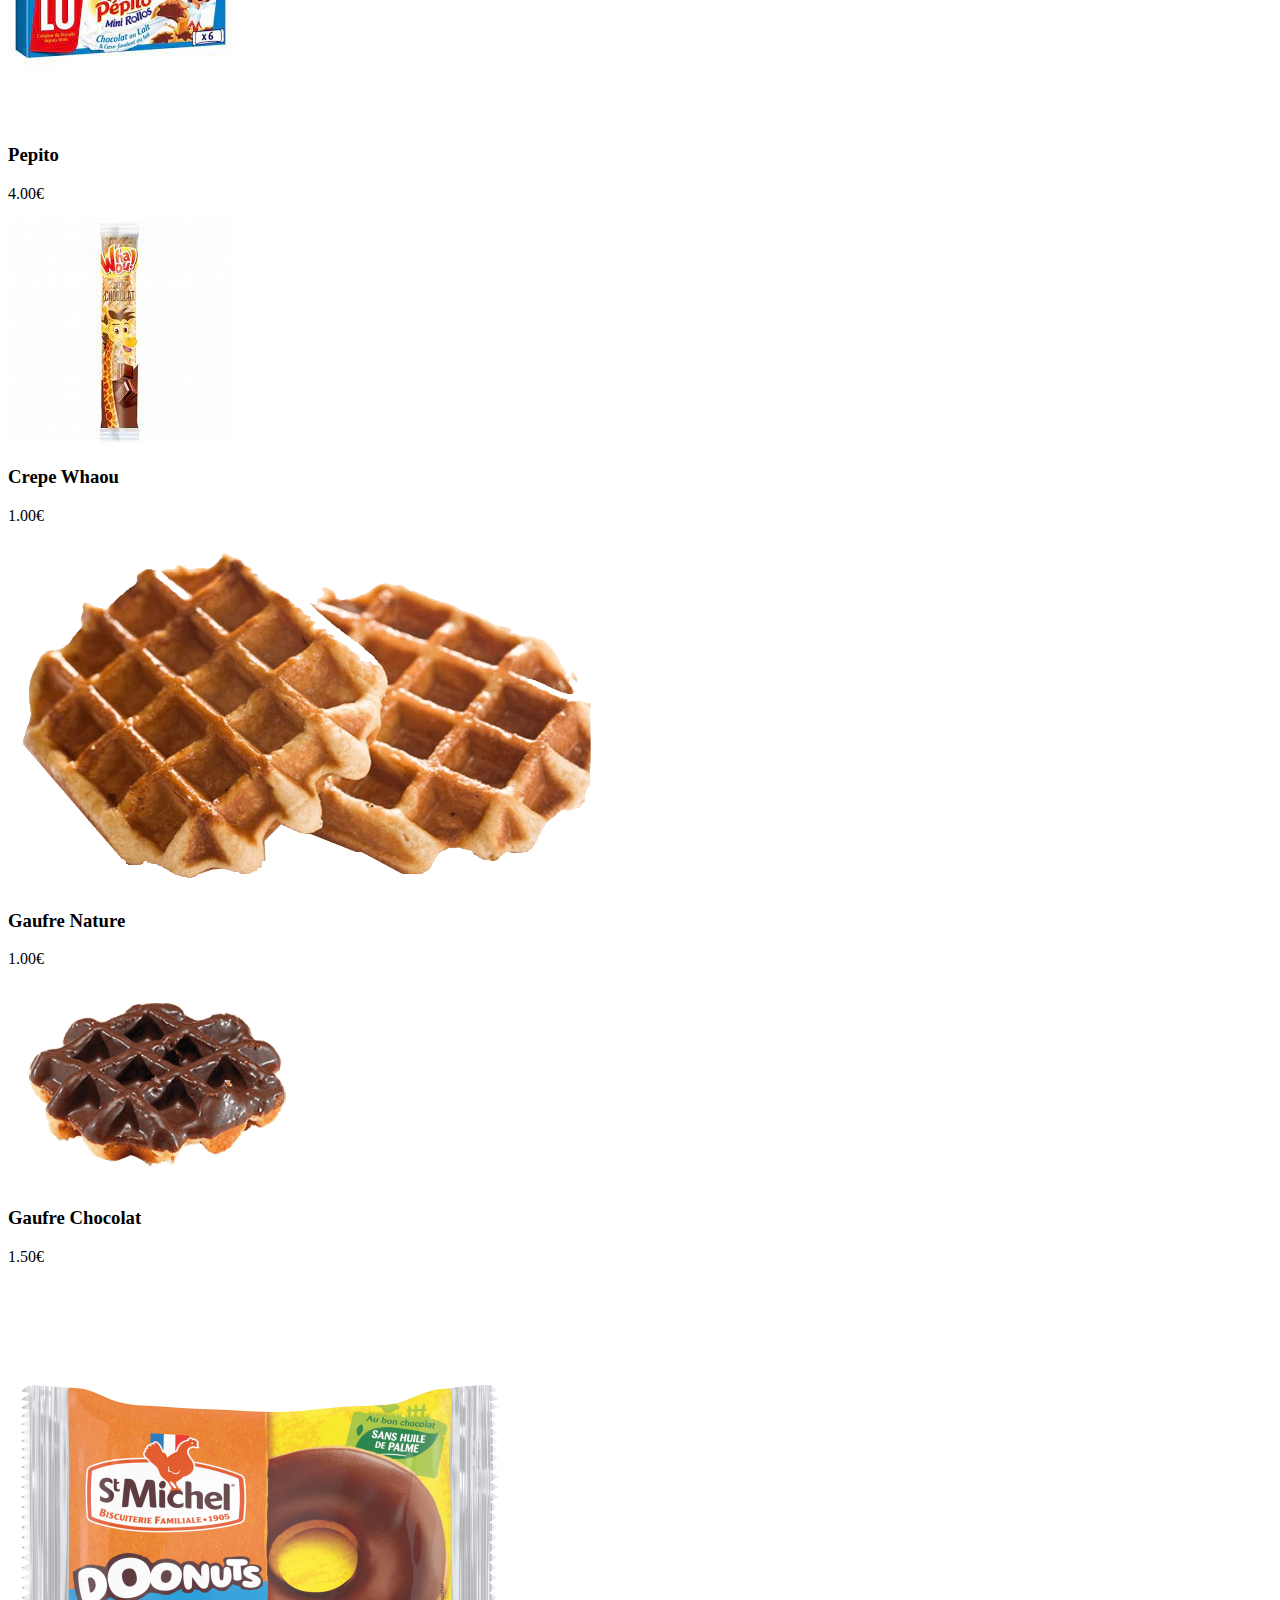
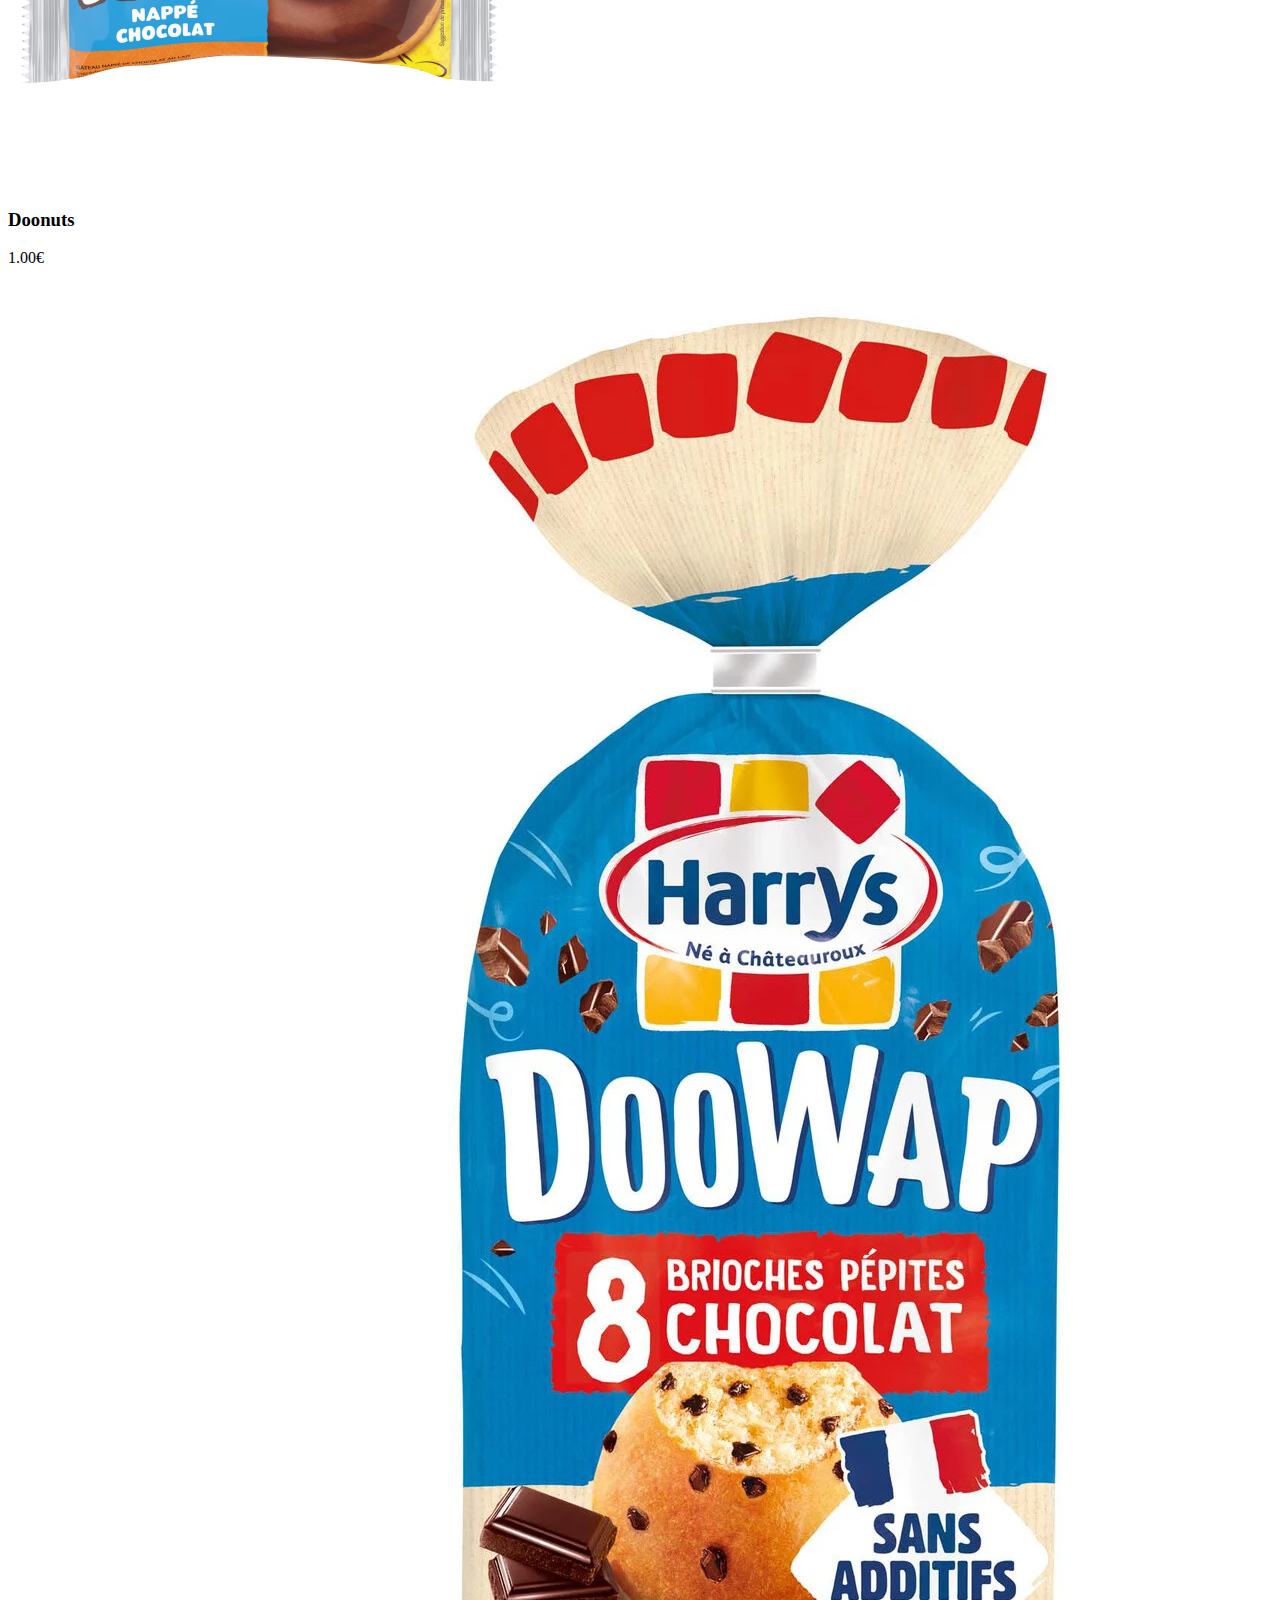
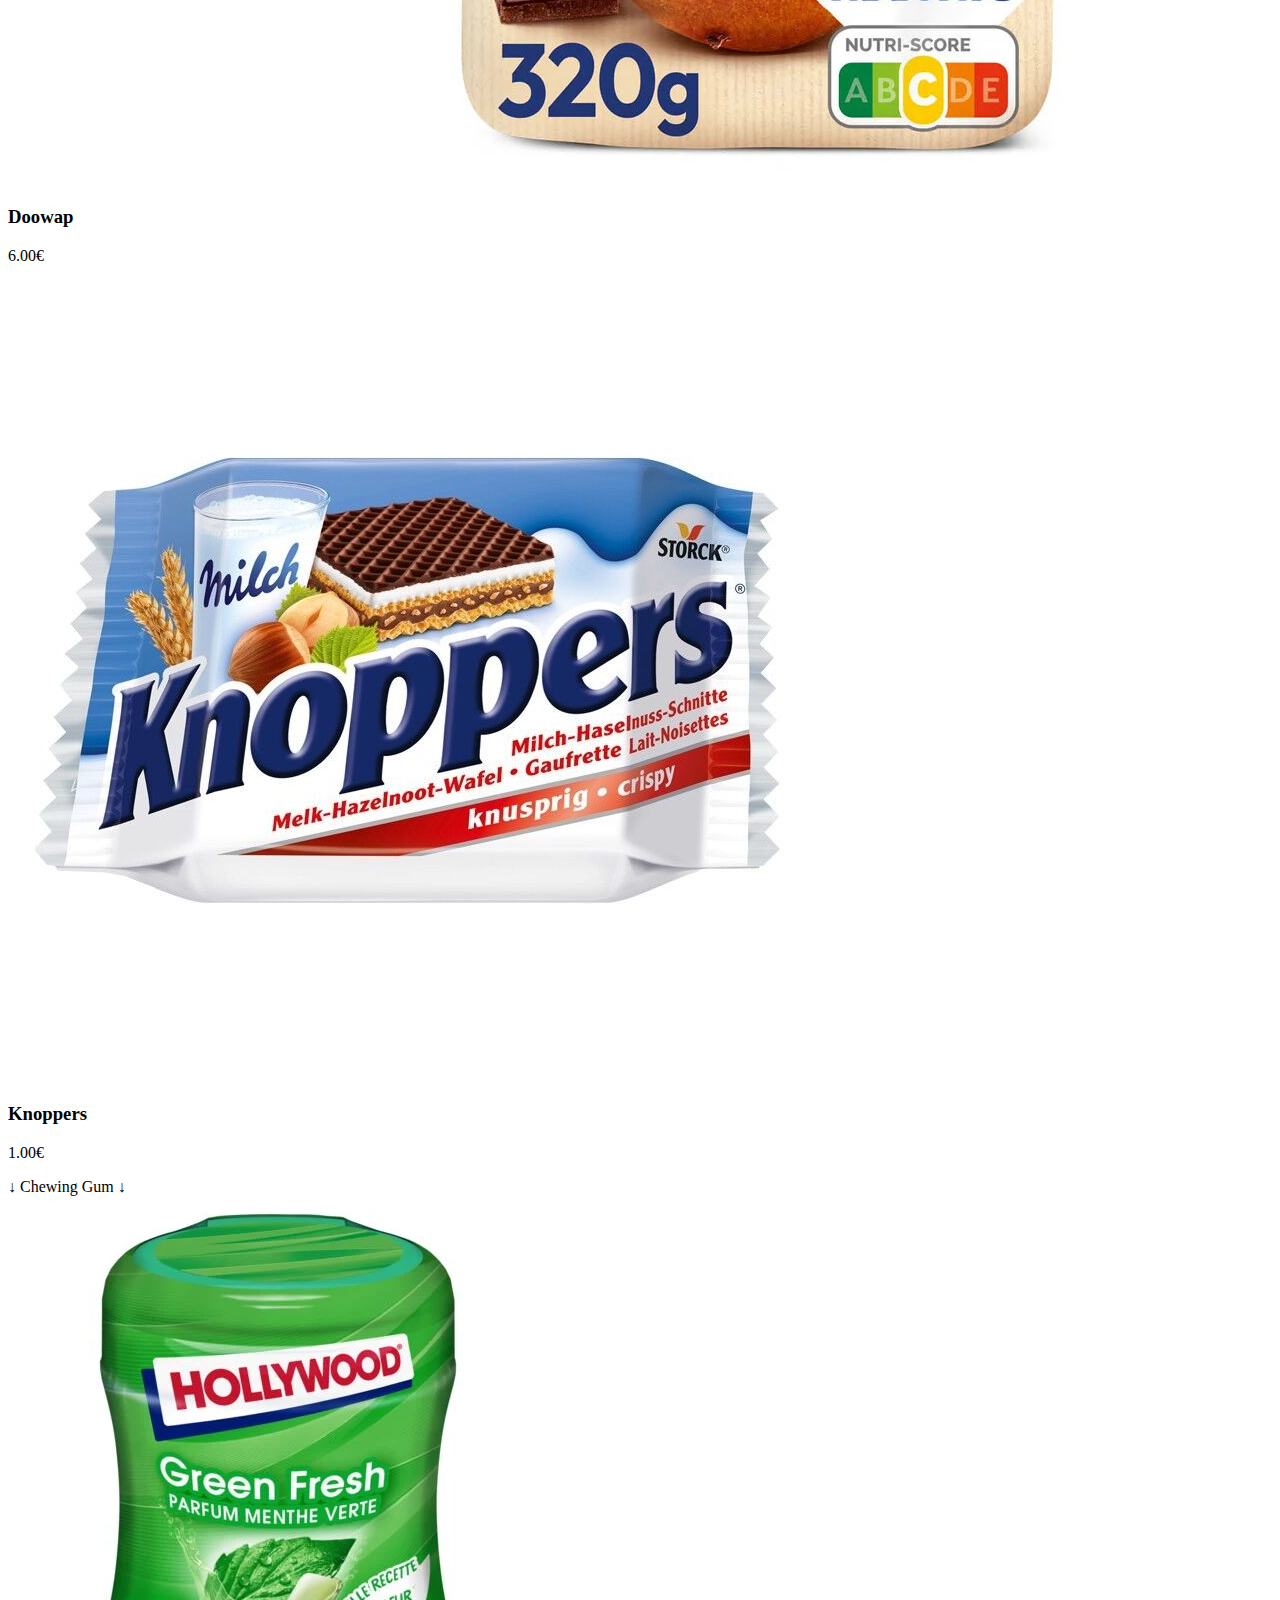
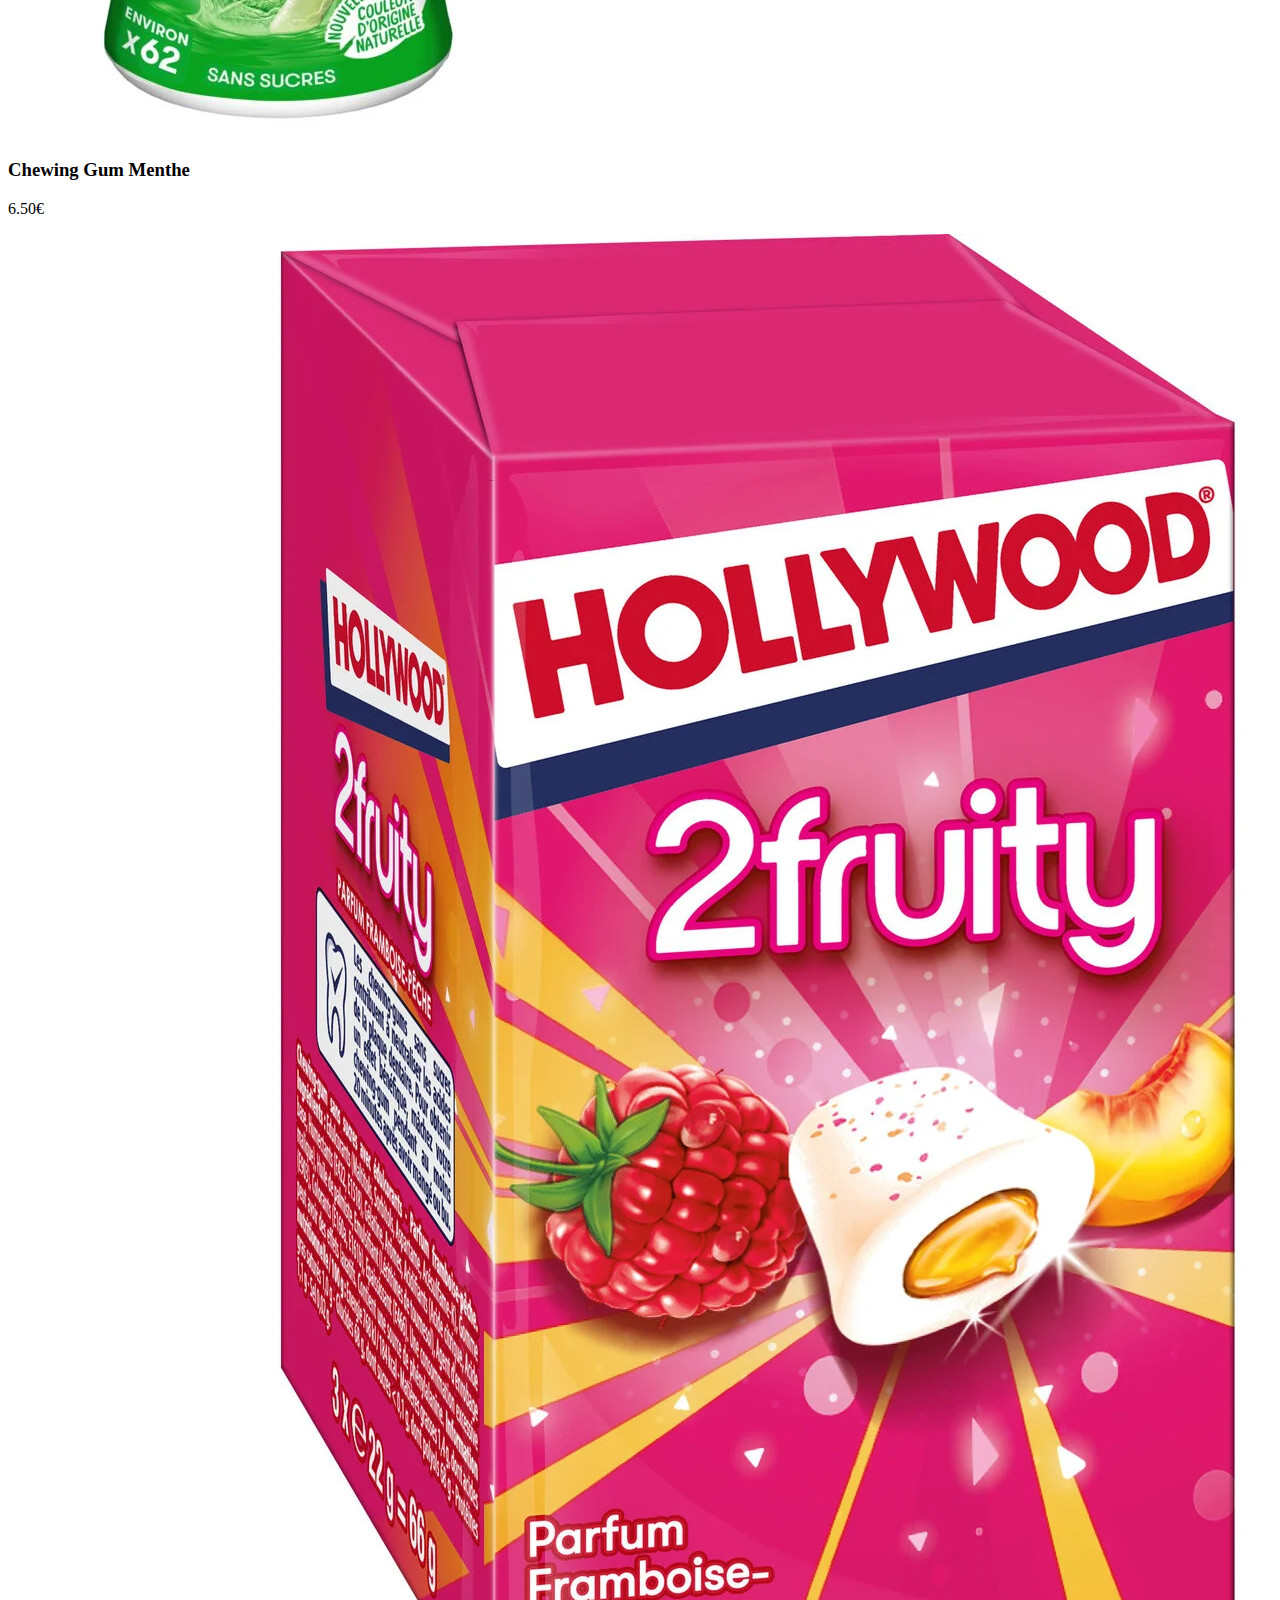
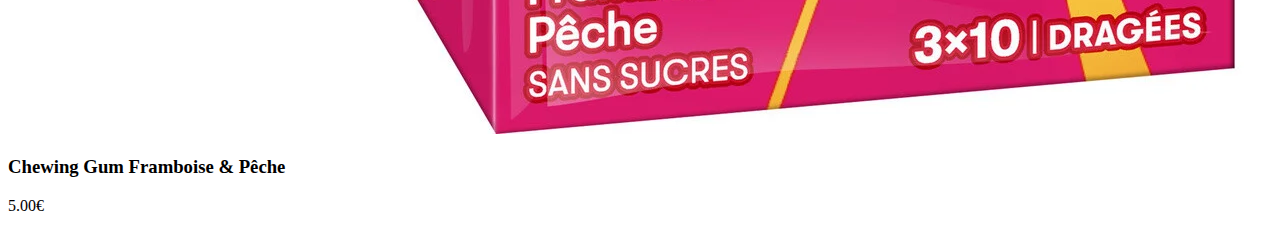
==== commit 82d4e4d9: "last commit" ====
--- a/index.html
+++ b/index.html
@@ -5,16 +5,21 @@
     <title>Snack Jolio - Boutique</title>
     <link rel="icon" href="photo/sac-de-livraison.png"/> 
     <link rel="stylesheet" href="style.css"/>
-    <script src="https://www.paypal.com/sdk/js?client-id=AahiLvy2JnKopHte2aaKFpALlUalPi7mvWph63BJ5jdGrnsiA52Bm4ZffnD5_xI2AtVXrN3UL7CwZny0&currency=EUR"></script>
+    <script src="https://www.paypal.com/sdk/js?client-id=test&currency=EUR"></script>
 </head>
 
 <body>
   <div class="titre">Snack Jolio</div>
   
   <div class="lien">
+    <a href=Condition_général.html>Condition Général</a>
+  </div>
+
+  <div class="lien">
     <a href=#Chips>Chips</a>
     <a href=#Barre>Barre Céréale</a>
     <a href=#Gateau>Gâteau</a>
+    <a href=#Chewing_gum>Chewing Gum</a>
   </div>
 
   <div id="Chips" class="titre1">↓ Chips ↓</div>
@@ -133,12 +138,50 @@
     </script>
     </div>
 
+    <div class="product">
+      <img class="image" src="photo/Pringles paprika.png" alt="Pringles Paprika">
+      <h3>Pringles Mini Paprika</h3>
+      <p class="price">4.50€</p>
+      <div id="paypal-button-container15"></div>
+    <script>
+  paypal.Buttons({
+
+    style: {
+      layout: 'horizontal',
+      color:  'gold',
+      shape:  'pill',
+      label:  'paypal'
+    },
+
+    createOrder: function(data, actions){
+      return actions.order.create({
+        purchase_units: [{
+          amount: {
+            value: '4.85',
+          },
+        }],
+      })
+    },
+    onApprouve : function(data, actions) {
+      return actions.order.capture().then(function(details){
+        alert("Transaction accepter : "+ details.payer.name.given_name)
+      })
+    },
+    onError: function(err){
+      console.error('Payment Error :', err);
+      alert('Payment refuser !');
+    }
+
+  }).render("#paypal-button-container15");
+  </script>
+    </div>
+
     <div id="Barre" class="titre1">↓ Barre Cereale ↓</div>
 
     <div class="product">
         <img class="image" src="photo/Barre-céréale-chocolat.png" alt="Barre Céréale au Chocolat">
         <h3>Barre Céréale au Chocolat</h3>
-        <p class="price">0.50€</p>
+        <p class="price">1€</p>
         <div id="paypal-button-container1"></div>
       <script>
     paypal.Buttons({
@@ -154,7 +197,7 @@
         return actions.order.create({
           purchase_units: [{
             amount: {
-              value: '0.85'
+              value: '1.35'
             }
           }]
         })
@@ -171,6 +214,44 @@
 
     }).render("#paypal-button-container1");
     </script>
+    </div>
+
+    <div class="product">
+      <img class="image" src="photo/Coco pops.png" alt="Barre Céréale Coco Pops">
+      <h3>Barre Céréale Coco Pops</h3>
+      <p class="price">6.00€</p>
+      <div id="paypal-button-container9"></div>
+    <script>
+  paypal.Buttons({
+
+    style: {
+      layout: 'horizontal',
+      color:  'gold',
+      shape:  'pill',
+      label:  'paypal'
+    },
+
+    createOrder: function(data, actions){
+      return actions.order.create({
+        purchase_units: [{
+          amount: {
+            value: '6.35',
+          },
+        }],
+      })
+    },
+    onApprouve : function(data, actions) {
+      return actions.order.capture().then(function(details){
+        alert("Transaction accepter : "+ details.payer.name.given_name)
+      })
+    },
+    onError: function(err){
+      console.error('Payment Error :', err);
+      alert('Payment refuser !');
+    }
+
+  }).render("#paypal-button-container9");
+  </script>
     </div>
 
     <div id="Gateau" class="titre1">↓ Gateau ↓</div>
@@ -250,4 +331,310 @@
     }).render("#paypal-button-container5");
     </script>
     </div>
+
+    <div class="product">
+      <img class="image" src="photo/crepes whaou.jpg" alt="Crepes Whaou">
+      <h3>Crepe Whaou</h3>
+      <p class="price">1.00€</p>
+      <div id="paypal-button-container6"></div>
+    <script>
+  paypal.Buttons({
+
+    style: {
+      layout: 'horizontal',
+      color:  'gold',
+      shape:  'pill',
+      label:  'paypal'
+    },
+
+    createOrder: function(data, actions){
+      return actions.order.create({
+        purchase_units: [{
+          amount: {
+            value: '1.35',
+          },
+        }],
+      })
+    },
+    onApprouve : function(data, actions) {
+      return actions.order.capture().then(function(details){
+        alert("Transaction accepter : "+ details.payer.name.given_name)
+      })
+    },
+    onError: function(err){
+      console.error('Payment Error :', err);
+      alert('Payment refuser !');
+    }
+
+  }).render("#paypal-button-container6");
+  </script>
+    </div>
+
+    <div class="product">
+      <img class="image" src="photo/gaffre nature.png" alt="Gaufre Nature">
+      <h3>Gaufre Nature</h3>
+      <p class="price">1.00€</p>
+      <div id="paypal-button-container7"></div>
+    <script>
+  paypal.Buttons({
+
+    style: {
+      layout: 'horizontal',
+      color:  'gold',
+      shape:  'pill',
+      label:  'paypal'
+    },
+
+    createOrder: function(data, actions){
+      return actions.order.create({
+        purchase_units: [{
+          amount: {
+            value: '1.35',
+          },
+        }],
+      })
+    },
+    onApprouve : function(data, actions) {
+      return actions.order.capture().then(function(details){
+        alert("Transaction accepter : "+ details.payer.name.given_name)
+      })
+    },
+    onError: function(err){
+      console.error('Payment Error :', err);
+      alert('Payment refuser !');
+    }
+
+  }).render("#paypal-button-container7");
+  </script>
+    </div>
+
+    <div class="product">
+      <img class="image" src="photo/gauffre chocolat.png" alt="Gaufre Chocolat">
+      <h3>Gaufre Chocolat</h3>
+      <p class="price">1.50€</p>
+      <div id="paypal-button-container8"></div>
+    <script>
+  paypal.Buttons({
+
+    style: {
+      layout: 'horizontal',
+      color:  'gold',
+      shape:  'pill',
+      label:  'paypal'
+    },
+
+    createOrder: function(data, actions){
+      return actions.order.create({
+        purchase_units: [{
+          amount: {
+            value: '1.85',
+          },
+        }],
+      })
+    },
+    onApprouve : function(data, actions) {
+      return actions.order.capture().then(function(details){
+        alert("Transaction accepter : "+ details.payer.name.given_name)
+      })
+    },
+    onError: function(err){
+      console.error('Payment Error :', err);
+      alert('Payment refuser !');
+    }
+
+  }).render("#paypal-button-container8");
+  </script>
+    </div>
+
+    <div class="product">
+      <img class="image" src="photo/Doonuts.png" alt="Doonuts">
+      <h3>Doonuts</h3>
+      <p class="price">1.00€</p>
+      <div id="paypal-button-container10"></div>
+    <script>
+  paypal.Buttons({
+
+    style: {
+      layout: 'horizontal',
+      color:  'gold',
+      shape:  'pill',
+      label:  'paypal'
+    },
+
+    createOrder: function(data, actions){
+      return actions.order.create({
+        purchase_units: [{
+          amount: {
+            value: '1.35',
+          },
+        }],
+      })
+    },
+    onApprouve : function(data, actions) {
+      return actions.order.capture().then(function(details){
+        alert("Transaction accepter : "+ details.payer.name.given_name)
+      })
+    },
+    onError: function(err){
+      console.error('Payment Error :', err);
+      alert('Payment refuser !');
+    }
+
+  }).render("#paypal-button-container10");
+  </script>
+    </div>
+
+    <div class="product">
+      <img class="image" src="photo/Doowap.png" alt="Doowap">
+      <h3>Doowap</h3>
+      <p class="price">6.00€</p>
+      <div id="paypal-button-container11"></div>
+    <script>
+  paypal.Buttons({
+
+    style: {
+      layout: 'horizontal',
+      color:  'gold',
+      shape:  'pill',
+      label:  'paypal'
+    },
+
+    createOrder: function(data, actions){
+      return actions.order.create({
+        purchase_units: [{
+          amount: {
+            value: '6.35',
+          },
+        }],
+      })
+    },
+    onApprouve : function(data, actions) {
+      return actions.order.capture().then(function(details){
+        alert("Transaction accepter : "+ details.payer.name.given_name)
+      })
+    },
+    onError: function(err){
+      console.error('Payment Error :', err);
+      alert('Payment refuser !');
+    }
+
+  }).render("#paypal-button-container11");
+  </script>
+    </div>
+
+    <div class="product">
+      <img class="image" src="photo/Knoppers.jpg" alt="Knoppers">
+      <h3>Knoppers</h3>
+      <p class="price">1.00€</p>
+      <div id="paypal-button-container12"></div>
+    <script>
+  paypal.Buttons({
+
+    style: {
+      layout: 'horizontal',
+      color:  'gold',
+      shape:  'pill',
+      label:  'paypal'
+    },
+
+    createOrder: function(data, actions){
+      return actions.order.create({
+        purchase_units: [{
+          amount: {
+            value: '1.35',
+          },
+        }],
+      })
+    },
+    onApprouve : function(data, actions) {
+      return actions.order.capture().then(function(details){
+        alert("Transaction accepter : "+ details.payer.name.given_name)
+      })
+    },
+    onError: function(err){
+      console.error('Payment Error :', err);
+      alert('Payment refuser !');
+    }
+
+  }).render("#paypal-button-container12");
+  </script>
+    </div>
+
+    <div id="Chewing_gum" class="titre1">↓ Chewing Gum ↓</div>
+
+    <div class="product">
+      <img class="image" src="photo/chewing gum menthe.png" alt="chewing gum menthe">
+      <h3>Chewing Gum Menthe</h3>
+      <p class="price">6.50€</p>
+      <div id="paypal-button-container13"></div>
+    <script>
+  paypal.Buttons({
+
+    style: {
+      layout: 'horizontal',
+      color:  'gold',
+      shape:  'pill',
+      label:  'paypal'
+    },
+
+    createOrder: function(data, actions){
+      return actions.order.create({
+        purchase_units: [{
+          amount: {
+            value: '6.85',
+          },
+        }],
+      })
+    },
+    onApprouve : function(data, actions) {
+      return actions.order.capture().then(function(details){
+        alert("Transaction accepter : "+ details.payer.name.given_name)
+      })
+    },
+    onError: function(err){
+      console.error('Payment Error :', err);
+      alert('Payment refuser !');
+    }
+
+  }).render("#paypal-button-container13");
+  </script>
+    </div>
+
+    <div class="product">
+      <img class="image" src="photo/Chewing gum fruit.png" alt="Chewing gum fruit">
+      <h3>Chewing Gum Framboise & Pêche</h3>
+      <p class="price">5.00€</p>
+      <div id="paypal-button-container14"></div>
+    <script>
+  paypal.Buttons({
+
+    style: {
+      layout: 'horizontal',
+      color:  'gold',
+      shape:  'pill',
+      label:  'paypal'
+    },
+
+    createOrder: function(data, actions){
+      return actions.order.create({
+        purchase_units: [{
+          amount: {
+            value: '5.35',
+          },
+        }],
+      })
+    },
+    onApprouve : function(data, actions) {
+      return actions.order.capture().then(function(details){
+        alert("Transaction accepter : "+ details.payer.name.given_name)
+      })
+    },
+    onError: function(err){
+      console.error('Payment Error :', err);
+      alert('Payment refuser !');
+    }
+
+  }).render("#paypal-button-container14");
+  </script>
+    </div>
 </body>--- a/style.css
+++ b/style.css
@@ -20,10 +20,10 @@
     background-color: orange; /* Couleur de fond orange au survol */
 }
 
-
-@media screen and (max-width: 426px) {
+@media screen and (max-width: 426px) {    
     .lien{
         text-align: center;
+        margin-top: 20px;
     }
     
     .titre {
@@ -33,6 +33,7 @@
     }
     
     .titre1 {
+        margin-top: 20px;
         text-align: center;
         font-family: 'Grafton';
         font-size: 20px;
